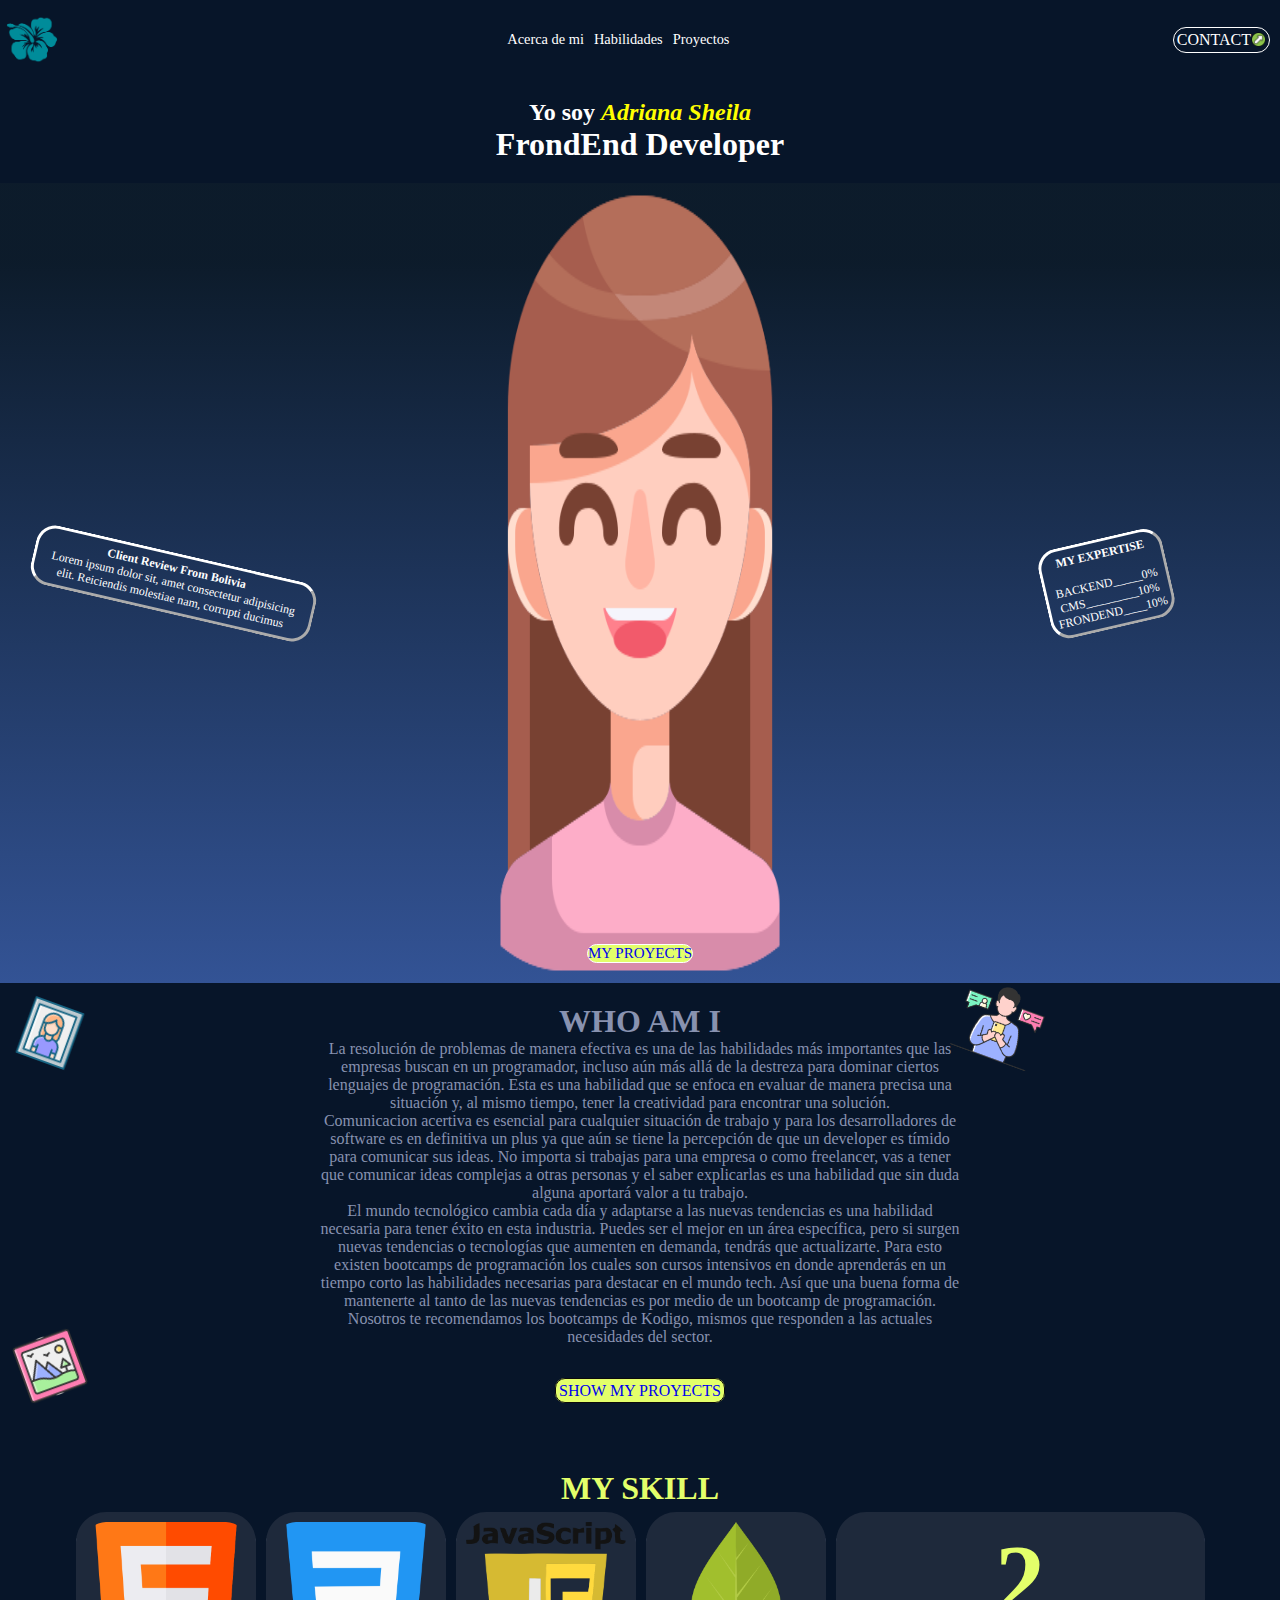
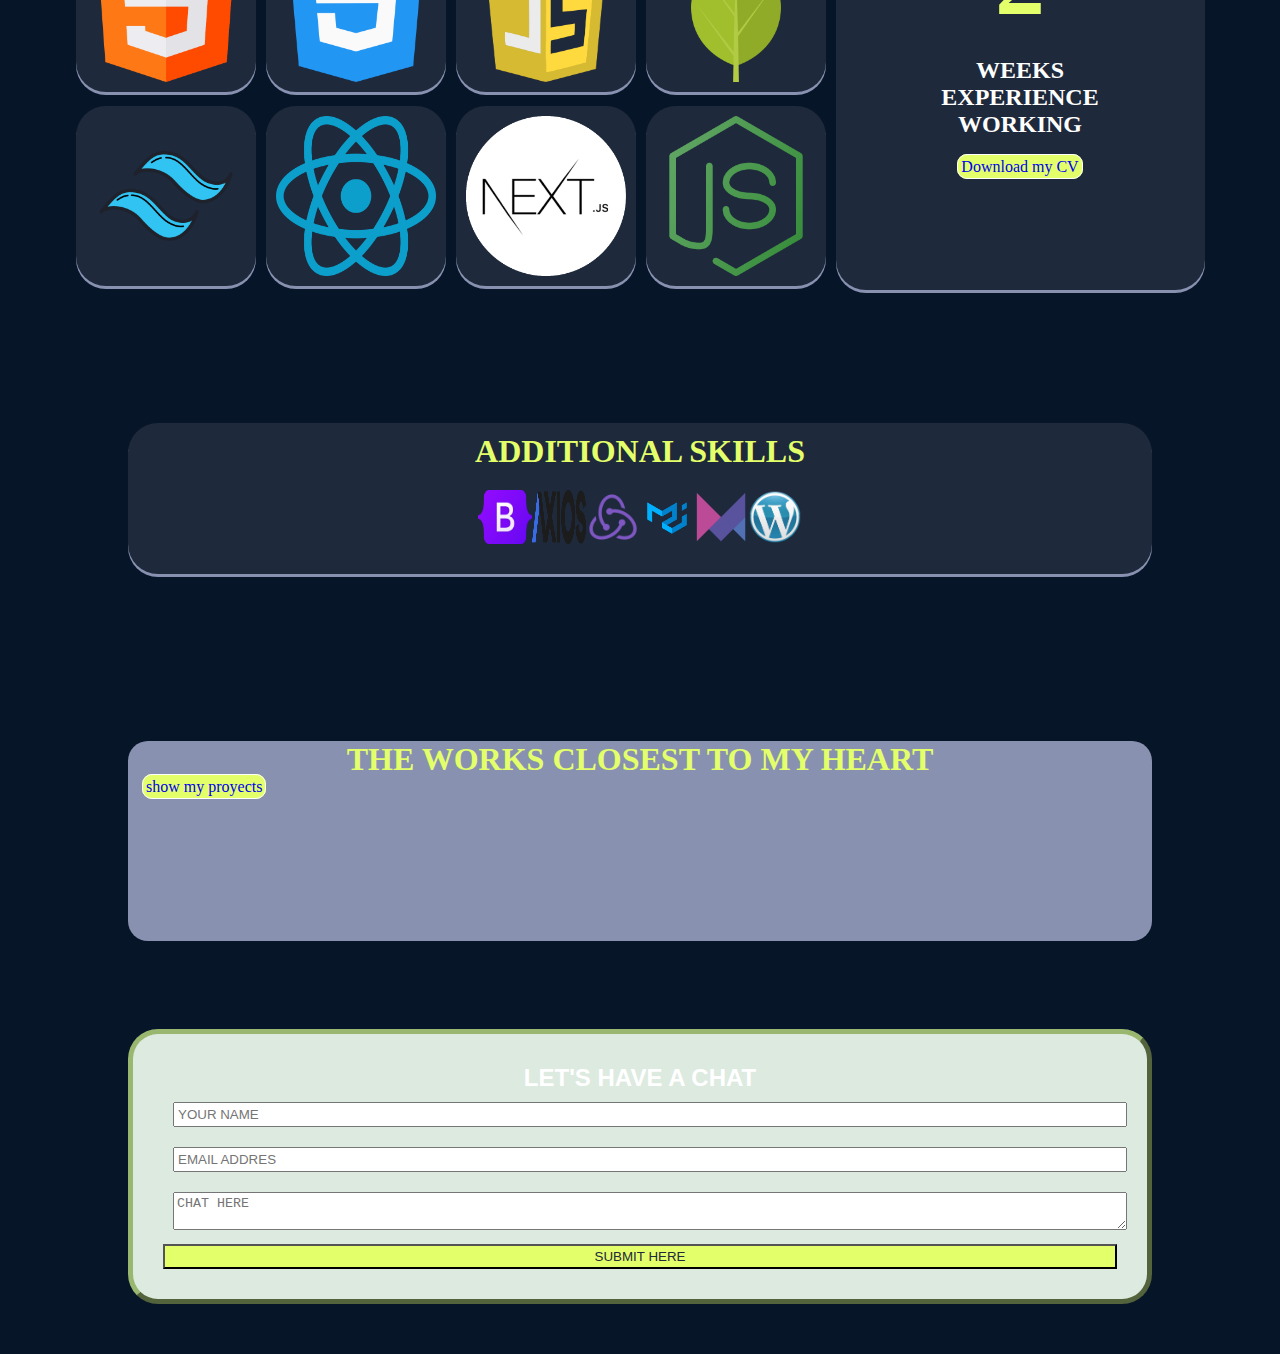
==== index.html @ d4e1a235 "avance mi proyecto" ====
<!DOCTYPE html>
<html lang="en">

<head>
    <meta charset="UTF-8">
    <meta name="viewport" content="width=device-width, initial-scale=1.0">
    <title>Mi blog</title>
    <link rel="stylesheet" href="./src/styles/main.css">
</head>

<body>
    <header>
        <!-- <div class="logoflor"> -->
        <img src="./src/imagen/logoflorverde.png" alt="flor logo rojo" class="logoflorverde">
        <!-- </div> -->
        <nav>
            <!-- <div class="lista1"> -->
            <ul>
                <li><a href="#">Acerca de mi</a></li>
                <li><a href="#">Habilidades</a></li>
                <li><a href="#">Proyectos</a></li>
            </ul>
        </nav>
        <!-- <div class="button1"> -->
        <a href="#" class="button1content">CONTACT<img src="./src/imagen/flecha.png" alt="flecha" class="flecha"></a>

        <!-- </div> -->
    </header>
    <!-- principal -->
    <main>
        <section>
            <div class="section1">
                <h2>Yo soy <em style="color: yellow;">Adriana Sheila</em></h2>
                <h1>FrondEnd Developer</h1>
            </div>
            <!-- CAJAS -->
            <div class="section2">
                <div class="caja1">
                    <p class="caja1content"><strong>Client Review From Bolivia</strong><br>Lorem ipsum dolor sit, amet
                        consectetur adipisicing elit. Reiciendis molestiae nam, corrupti ducimus</p>
                </div>
                <div class="fotospace">
                    <img src="./src/imagen/mujer.png" alt="foto de perfil" class="foto">
                    <a href="#mi_proyecto" class="myproyects">MY PROYECTS</a>
                </div>

                <div class="caja2">
                    <p class="caja2content"><strong>MY EXPERTISE</strong>
                        <br><br>
                        BACKEND_____0% <br>
                        CMS_________10% <br>
                        FRONDEND____10%
                    </p>
                </div>
            </div>
        </section>
        <!-- ARTICULO -->
        <ARTicle class="art1">
            <div class="art1cont1">
                <img src="./src/imagen/marco.png" alt="" class="art1img1cont">
                <img src="./src/imagen/recuerdos.png" alt="" class="art1img2cont">
            </div>
            <div class="art1cont2">
                <h1>WHO AM I</h1>
                <p>La resolución de problemas de manera efectiva es una de las habilidades más importantes que las
                    empresas buscan en un programador, incluso aún más allá de la destreza para dominar ciertos
                    lenguajes de programación. Esta es una habilidad que se enfoca en evaluar de manera precisa una
                    situación y, al mismo tiempo, tener la creatividad para encontrar una solución. </p>
                <p>Comunicacion acertiva es esencial para cualquier situación de trabajo y para los desarrolladores de
                    software es en definitiva un plus ya que aún se tiene la percepción de que un developer es tímido
                    para comunicar sus ideas. No importa si trabajas para una empresa o como freelancer, vas a tener que
                    comunicar ideas complejas a otras personas y el saber explicarlas es una habilidad que sin duda
                    alguna aportará valor a tu trabajo. </p>
                <p>El mundo tecnológico cambia cada día y adaptarse a las nuevas tendencias es una habilidad necesaria
                    para tener éxito en esta industria. Puedes ser el mejor en un área específica, pero si surgen nuevas
                    tendencias o tecnologías que aumenten en demanda, tendrás que actualizarte.

                    Para esto existen bootcamps de programación los cuales son cursos intensivos en donde aprenderás en
                    un tiempo corto las habilidades necesarias para destacar en el mundo tech. Así que una buena forma
                    de mantenerte al tanto de las nuevas tendencias es por medio de un bootcamp de programación.
                    Nosotros te recomendamos los bootcamps de Kodigo, mismos que responden a las actuales necesidades
                    del sector. </p><br><br>
                <a href="#muestra_mis_proyectos" class="show">SHOW MY PROYECTS</a>
            </div>
            <div class="art1cont3">
                <img src="./src/imagen/redes-sociales.png" alt="" class="art1img3cont">
            </div>
        </ARTicle>
        <!-- MY SKILLS-->
        <article class="art2" id="mi_proyecto">
            <H1>MY SKILL</H1>

            <div class="logos">
                <div>
                    <div><img src="./src/imagen/html.png" alt="" class="logosmall"></div>
                    <div><img src="./src/imagen/tailwind.png" alt="" class="logosmall"></div>
                </div>
                <div>
                    <div><img src="./src/imagen/css-3.png" alt="" class="logosmall"></div>
                    <div><img src="./src/imagen/ts.png" alt="" class="logosmall"></div>
                </div>
                <div>
                    <div><img src="./src/imagen/javas.png" alt="" class="logosmall"></div>
                    <div><img src="./src/imagen/next.png" alt="" class="logosmall"></div>
                </div>
                <div>
                    <div><img src="./src/imagen/hoja.png" alt="" class="logosmall"></div>
                    <div><img src="./src/imagen/programacion.png" alt="" class="logosmall"></div>
                </div>
                <div class="experience">
                    <h1>2</h1>
                    <h2>WEEKS <br>
                        EXPERIENCE <br> WORKING</h2>
                    <a href="#" class="cv">Download my CV</a>
                </div>
            </div>


            <div class="adicional">
                <h1>ADDITIONAL SKILLS</h1>
                <div class="adicional1">
                    <img src="./src/imagen/Bootstrap.png" alt="" class="adicionalskills">
                    <img src="./src/imagen/Axios.png" alt="" class="adicionalskills">
                    <img src="./src/imagen/redux.png" alt="" class="adicionalskills">
                    <img src="./src/imagen/iu.png" alt="" class="adicionalskills">
                    <img src="./src/imagen/framer.png" alt="" class="adicionalskills">
                    <img src="./src/imagen/WOR.png" alt="" class="adicionalskills">
                </div>
            </div>
            <div class="art3" id="#muestra_mis_proyectos">
                <h1>THE WORKS CLOSEST TO MY HEART</h1>
                <img src="" alt="">
                <a href="#" class="cv">show my proyects</a>
            </div>

        </article>
        <form id="productForm">

            <h2>LET'S HAVE A CHAT</h2>
            <label for="nombre">
                <input type="text" name="name" id="nombre" placeholder="YOUR NAME">
            </label>

            <label for="age">
                <input type="email" name="age" id="age" placeholder="EMAIL ADDRES">
            </label>
            <label for="description">
                <textarea name="descripcion" id="description" placeholder="CHAT HERE"></textarea>
            </label>

            <button>
                SUBMIT HERE
            </button>
        </form>

        </form>
    </main>

</body>

</html>
---- src/styles/main.css ----
:root {
  --color-dark: #071529;
  --color-light: #ffffff;
  --color-highlight: #e3ff6a;
  --color-neon-green: #a4ff7a;
  --color-deep-blue: #1e293b;
  --color-soft-gray: #8892b0;

  --gradient-main: linear-gradient(135deg, #1e293b 0%, #0d1117 100%);
}
* {
  box-sizing: border-box;
  margin: 0;
  padding: 0;
}

body {
  background: var(--color-dark);
  color: var(--color-light);
}

/* .button {
  background: var(--color-highlight);
  color: var(--color-dark);
} */

/* micodig AQUI*/
header {
  display: flex;
  align-items: center;
  background-color: transparent;
  justify-content: space-between;
}

.logoflorverde {
  width: 5%;
}

nav ul {
  display: flex;
  font-size: 90%;
}
nav ul li {
  margin: 5px;
  list-style: none;
}
nav ul li a {
  text-decoration: none;
  color: white;
}
.button1content {
  display: flex;
  background-color: transparent;
  color: var(--color-light);
  justify-content: center;
  align-items: center;
  padding: 3px;
  border: solid 1px white;
  border-radius: 20px;
  cursor: grab;
  text-decoration: none;
  margin-right: 10px;
}
.flecha {
  width: 15px;
}

/* main */

.section1 {
  text-align: center;
  padding: 20px;
}
.section2 {
  aspect-ratio: 16/10;
  background-image: linear-gradient(
    180deg,
    rgba(13, 28, 43, 0.9) 10%,
    rgba(51, 83, 149)
  );
  display: flex;
}
.fotospace {
  position: relative;
  display: flex;
  justify-content: center;
  align-items: center;
}
.myproyects {
  font-size: 15px;
  position: absolute;
  bottom: 20px;
  border: solid 1px white;
  border-radius: 10px;
  font-style: none;
  background-color: var(--color-highlight);
  text-decoration: none;
}
.foto {
  width: 80%;
  height: 100%;
}
.caja1 {
  position: relative;
  padding: 10px;
  width: 30%;
  display: flex;
  align-items: center;
  justify-content: center;
  margin: 30px;
}
.caja1content {
  position: absolute;
  font-size: 12px;
  border: outset 3px white;
  border-radius: 20px;
  text-align: center;
  padding: 5px;
  transform: rotate(13deg);
}
.caja2 {
  position: relative;
  padding: 10px;
  width: 30%;
  display: flex;
  align-items: center;
  justify-content: center;
  margin: 30px;
}
.caja2content {
  position: absolute;
  font-size: 12px;
  border: outset 3px white;
  border-radius: 20px;
  text-align: center;
  padding: 5px;
  transform: rotate(-13deg);
}

/* art1 */
.art1 {
  display: flex;
}
.art1cont1 {
  position: relative;
  width: 25%;
}
.art1img1cont {
  width: 80px;
  transform: rotate(20deg);
  position: absolute;
  padding: 10px;
  margin: 10px;
  /* aspect-ratio: 16/10;
  background-image: linear-gradient(
    180deg,
    rgba(13, 28, 43, 0.9) 10%,
    rgba(51, 83, 149)
  );
  border: transparent;
  border-radius: 50%; */
}

.art1cont3 {
  position: relative;
  width: 25%;
}
.art1img3cont {
  width: 80px;
  transform: rotate(20deg);
  position: absolute;

  /* aspect-ratio: 16/10;
  background-image: linear-gradient(
    180deg,
    rgba(13, 28, 43, 0.9) 10%,
    rgba(51, 83, 149)
  );
  padding: 10px;
  margin: 10px;
  border: de;
  border-radius: 50%; */
}
.art1cont2 {
  width: 50%;
  text-align: center;color: var(--color-soft-gray);
  margin-block: 20px;
}
.art1img2cont {
  width: 80px;
  transform: rotate(-20deg);
  position: absolute;
  bottom: 1%;
  padding: 10px;
  margin: 10px;
  
  /* aspect-ratio: 16/10;
  background-image: linear-gradient(
    180deg,
    rgba(13, 28, 43, 0.9) 10%,
    rgba(51, 83, 149)
  );
  border: transparent;
  border-radius: 50%; */
}

.show {
  border: solid 1px rgb(14, 10, 10);
  border-radius: 10px;
  font-style: none;
  background-color: var(--color-highlight);
  text-decoration: none;
  
  padding: 3px;
}
.art2 {
  margin-block: 50px;
  display: flex;
  flex-direction: column;
  align-items: center;
  justify-content: center;
  
}
.art2 h1 {
  text-align: center;
}
/* art2 */
.art2 h1 {
  color: var(--color-highlight);
}
.logos {
  display: flex;
  flex-wrap: wrap;
  justify-content: center;
  align-items: center;
}

.logosmall {
  height: 20vh;
  width: 20vh;
  background-color: var(--color-deep-blue);
  padding: 10px;
  margin: 5px;
  border-radius: 30px;
  box-shadow: 0px 3px var(--color-soft-gray);
}

.experience {
  width: 50%;
  text-align: center;
  width: 41vh;
  height: 42vh;
  background-color: var(--color-deep-blue);
  padding: 10px;
  margin: 5px;
  border-radius: 30px;
  box-shadow: 0px 3px var(--color-soft-gray);
}
.experience h1 {
  font-size: 100px;
}
.experience h2 {
  text-align: center;
  margin: 20px;
}

.cv {
  border: solid 1px white;
  border-radius: 10px;
  font-style: none;
  background-color: var(--color-highlight);
  text-decoration: none;
  padding: 3px;
  margin: 10px;
}
.adicionalskills {
  width: 6vh;
}
.adicional {
  background-color: var(--color-deep-blue);
  width: 80%;
  background-color: var(--color-deep-blue);
  padding: 10px;
  margin-block: 10%;
  display: flex;
  flex-direction: column;
  align-items: center;
  border-radius: 30px;
  box-shadow: 0px 3px var(--color-soft-gray);
}
.adicional1 {
  display: flex;
  padding-block: 20px;
 
}
/* art3 */
.art3{background-color: var(--color-soft-gray);
width: 80%;
height: 200px;
margin-block: 3%;
justify-content: center;
border-radius: 20px;}

/* FORMULARIO */
#productForm{font-family: sans-serif;
  border: outset 5px rgb(154, 183, 112);
  border-radius: 30px;
  width: 80%;
  background-color: rgb(221, 234, 223);
  padding: 30px;
  margin: auto;
  margin-block: 50px;
  text-align: center;
  ;
}
#description{width: 100%;
margin: 10px; padding: 3px}
#age{width: 100%;margin: 10px;padding: 3px;}
#nombre{width: 100%;
  margin: 10px;padding: 3px;}
button{background-color: var(--color-highlight);
width: 100%;padding: 3px; color: var(--color-deep-blue);}
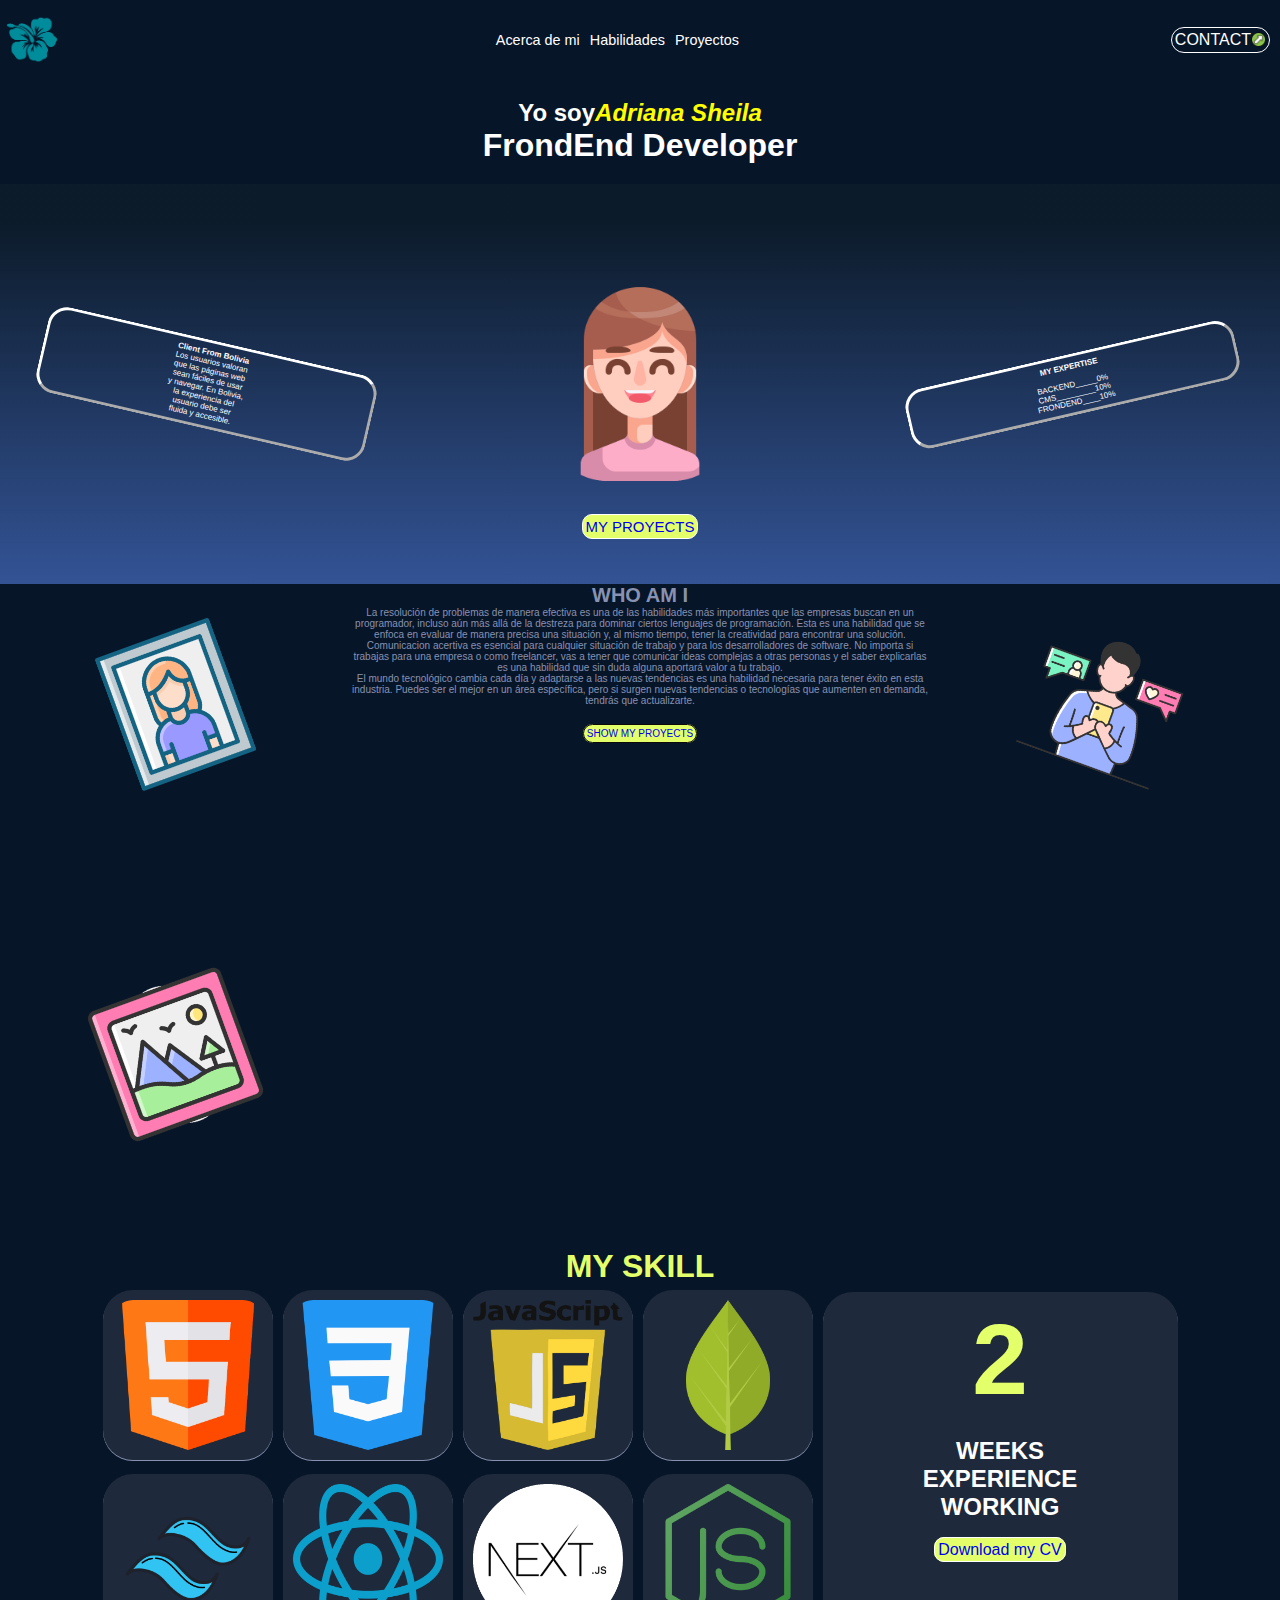
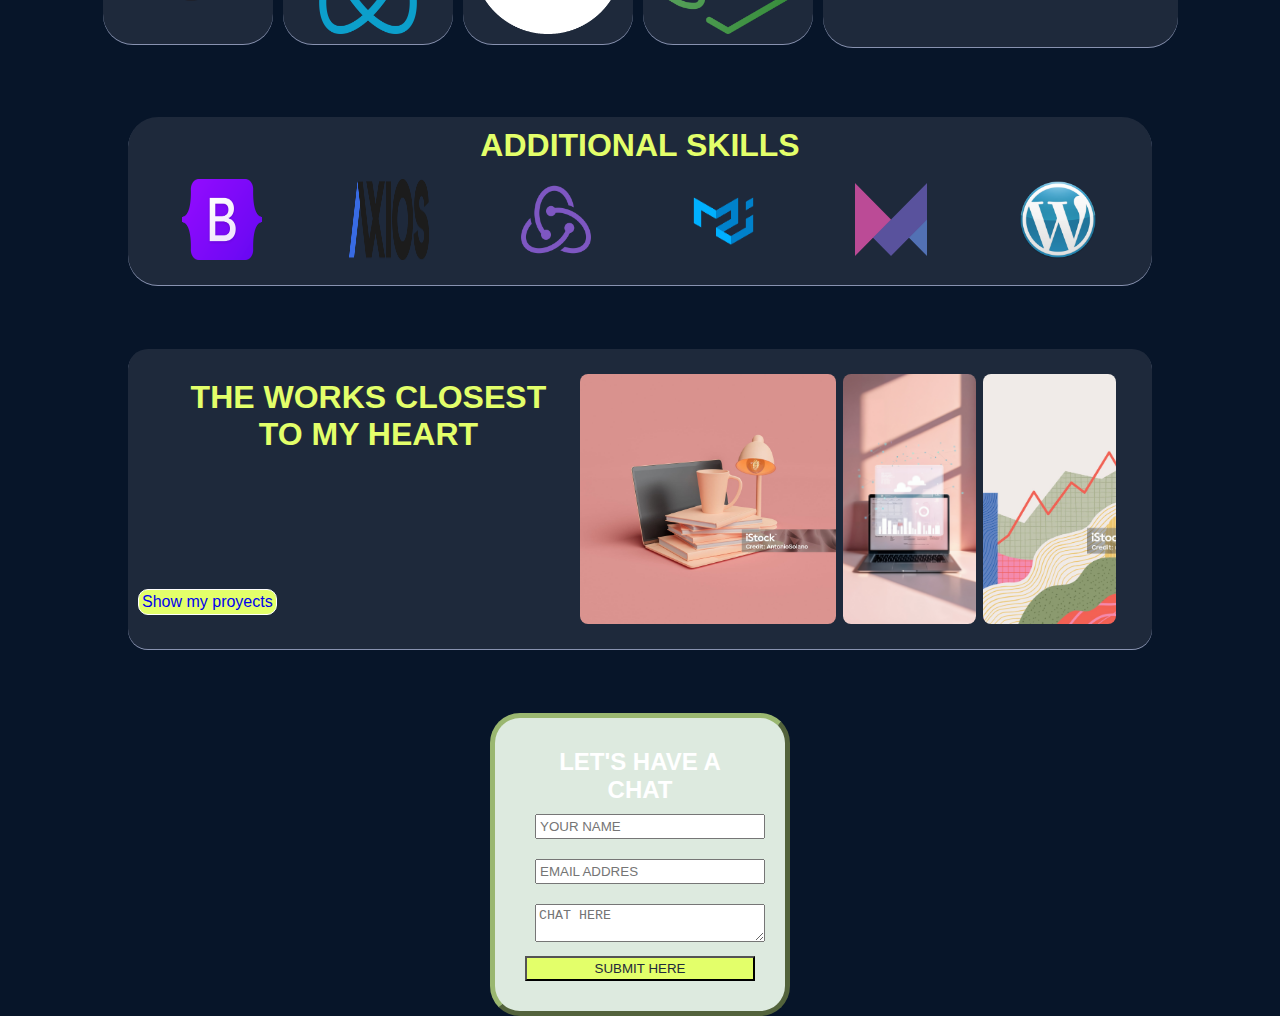
==== commit a07d5f4c: "mejora1miniproyecto" ====
--- a/index.html
+++ b/index.html
@@ -6,6 +6,7 @@
     <meta name="viewport" content="width=device-width, initial-scale=1.0">
     <title>Mi blog</title>
     <link rel="stylesheet" href="./src/styles/main.css">
+    <script src="./src/scripts/main.js"></script>
 </head>
 
 <body>
@@ -28,32 +29,38 @@
     </header>
     <!-- principal -->
     <main>
-        <section>
-            <div class="section1">
-                <h2>Yo soy <em style="color: yellow;">Adriana Sheila</em></h2>
+        <article class="art0">
+            <section class="section1">
+                <h2>Yo soy<em style="color: yellow;">Adriana Sheila</em></h2>
                 <h1>FrondEnd Developer</h1>
-            </div>
+            </section>
             <!-- CAJAS -->
-            <div class="section2">
-                <div class="caja1">
-                    <p class="caja1content"><strong>Client Review From Bolivia</strong><br>Lorem ipsum dolor sit, amet
-                        consectetur adipisicing elit. Reiciendis molestiae nam, corrupti ducimus</p>
+            <section class="section2">
+
+                <div class="caja1content"><strong>
+                        Client From Bolivia</strong><br>
+                    Los usuarios valoran<br>
+                    que las páginas web<br>
+                    sean fáciles de usar<br>
+                    y navegar. En Bolivia,<br>
+                    la experiencia del<br>
+                    usuario debe ser<br>
+                    fluida y accesible.
                 </div>
+
                 <div class="fotospace">
                     <img src="./src/imagen/mujer.png" alt="foto de perfil" class="foto">
                     <a href="#mi_proyecto" class="myproyects">MY PROYECTS</a>
                 </div>
 
-                <div class="caja2">
-                    <p class="caja2content"><strong>MY EXPERTISE</strong>
-                        <br><br>
-                        BACKEND_____0% <br>
-                        CMS_________10% <br>
-                        FRONDEND____10%
-                    </p>
+                <div class="caja2content"><strong>MY EXPERTISE</strong>
+                    <br><br>
+                    BACKEND_____0% <br>
+                    CMS_________10% <br>
+                    FRONDEND____10%
                 </div>
-            </div>
-        </section>
+            </section>
+        </article>
         <!-- ARTICULO -->
         <ARTicle class="art1">
             <div class="art1cont1">
@@ -65,21 +72,17 @@
                 <p>La resolución de problemas de manera efectiva es una de las habilidades más importantes que las
                     empresas buscan en un programador, incluso aún más allá de la destreza para dominar ciertos
                     lenguajes de programación. Esta es una habilidad que se enfoca en evaluar de manera precisa una
-                    situación y, al mismo tiempo, tener la creatividad para encontrar una solución. </p>
+                    situación y, al mismo tiempo, tener la creatividad para encontrar una solución.
+                </p>
                 <p>Comunicacion acertiva es esencial para cualquier situación de trabajo y para los desarrolladores de
-                    software es en definitiva un plus ya que aún se tiene la percepción de que un developer es tímido
-                    para comunicar sus ideas. No importa si trabajas para una empresa o como freelancer, vas a tener que
+                    software. No importa si trabajas para una empresa o como freelancer, vas a tener que
                     comunicar ideas complejas a otras personas y el saber explicarlas es una habilidad que sin duda
-                    alguna aportará valor a tu trabajo. </p>
+                    alguna aportará valor a tu trabajo.
+                </p>
                 <p>El mundo tecnológico cambia cada día y adaptarse a las nuevas tendencias es una habilidad necesaria
                     para tener éxito en esta industria. Puedes ser el mejor en un área específica, pero si surgen nuevas
                     tendencias o tecnologías que aumenten en demanda, tendrás que actualizarte.
-
-                    Para esto existen bootcamps de programación los cuales son cursos intensivos en donde aprenderás en
-                    un tiempo corto las habilidades necesarias para destacar en el mundo tech. Así que una buena forma
-                    de mantenerte al tanto de las nuevas tendencias es por medio de un bootcamp de programación.
-                    Nosotros te recomendamos los bootcamps de Kodigo, mismos que responden a las actuales necesidades
-                    del sector. </p><br><br>
+                </p><br><br>
                 <a href="#muestra_mis_proyectos" class="show">SHOW MY PROYECTS</a>
             </div>
             <div class="art1cont3">
@@ -91,12 +94,13 @@
             <H1>MY SKILL</H1>
 
             <div class="logos">
+                <div class="logos" id="imagenlogo">
                 <div>
                     <div><img src="./src/imagen/html.png" alt="" class="logosmall"></div>
                     <div><img src="./src/imagen/tailwind.png" alt="" class="logosmall"></div>
                 </div>
                 <div>
-                    <div><img src="./src/imagen/css-3.png" alt="" class="logosmall"></div>
+                    <div><img src="./src/imagen/css.png" alt="" class="logosmall"></div>
                     <div><img src="./src/imagen/ts.png" alt="" class="logosmall"></div>
                 </div>
                 <div>
@@ -107,6 +111,7 @@
                     <div><img src="./src/imagen/hoja.png" alt="" class="logosmall"></div>
                     <div><img src="./src/imagen/programacion.png" alt="" class="logosmall"></div>
                 </div>
+            </div>
                 <div class="experience">
                     <h1>2</h1>
                     <h2>WEEKS <br>
@@ -114,26 +119,31 @@
                     <a href="#" class="cv">Download my CV</a>
                 </div>
             </div>
-
-
+            <!-- ADITIONAL SKILLS -->
             <div class="adicional">
                 <h1>ADDITIONAL SKILLS</h1>
                 <div class="adicional1">
-                    <img src="./src/imagen/Bootstrap.png" alt="" class="adicionalskills">
-                    <img src="./src/imagen/Axios.png" alt="" class="adicionalskills">
-                    <img src="./src/imagen/redux.png" alt="" class="adicionalskills">
-                    <img src="./src/imagen/iu.png" alt="" class="adicionalskills">
-                    <img src="./src/imagen/framer.png" alt="" class="adicionalskills">
-                    <img src="./src/imagen/WOR.png" alt="" class="adicionalskills">
+                    <img src="./src/imagen/Bootstrap.png" alt="" class="adicionallogos">
+                    <img src="./src/imagen/Axios.png" alt="" class="adicionallogos">
+                    <img src="./src/imagen/redux.png" alt="" class="adicionallogos">
+                    <img src="./src/imagen/iu.png" alt="" class="adicionallogos">
+                    <img src="./src/imagen/framer.png" alt="" class="adicionallogos">
+                    <img src="./src/imagen/WOR.png" alt="" class="adicionallogos">
                 </div>
             </div>
-            <div class="art3" id="#muestra_mis_proyectos">
-                <h1>THE WORKS CLOSEST TO MY HEART</h1>
-                <img src="" alt="">
-                <a href="#" class="cv">show my proyects</a>
+            <!-- THE WORKS CLOSEST -->
+            <div class="boxPM" id="#muestra_mis_proyectos">
+                <a href="#" class="myproyect">Show my proyects</a>
+                <div class="boxP1">
+                    <h1>THE WORKS CLOSEST TO MY HEART</h1>
+                </div>
+
+                <div class="boxP2"><img src="./src/imagen/libro.jpg" alt="" class="imgH2"></div>
+                <div class="boxP3"><img src="./src/imagen/tecno.jpg" alt="" class="imgH3"></div>
+                <div class="boxP4"><img src="./src/imagen/data.jpg" alt="" class="imgH4"></div>
             </div>
-
         </article>
+        <!-- FORMULARIO -->
         <form id="productForm">
 
             <h2>LET'S HAVE A CHAT</h2>
--- a/src/styles/main.css
+++ b/src/styles/main.css
@@ -17,12 +17,9 @@
 body {
   background: var(--color-dark);
   color: var(--color-light);
-}
-
-/* .button {
-  background: var(--color-highlight);
-  color: var(--color-dark);
-} */
+  font-family: "Lucida Sans", "Lucida Sans Regular", "Lucida Grande",
+    "Lucida Sans Unicode", Geneva, Verdana, sans-serif;
+}
 
 /* micodig AQUI*/
 header {
@@ -66,7 +63,10 @@
 }
 
 /* main */
-
+.art0 {
+  display: flex;
+  flex-direction: column;
+}
 .section1 {
   text-align: center;
   padding: 20px;
@@ -79,153 +79,115 @@
     rgba(51, 83, 149)
   );
   display: flex;
+  justify-content: center;
+  align-items: center;
+  height: 400px;
+}
+.caja1content {
+  width: 28vw;
+  margin-left: 3%;
+  font-size: 8px;
+  border: outset 3px white;
+  border-radius: 20px;
+  text-align: center;
+  padding: 5px;
+  transform: rotate(13deg);
 }
 .fotospace {
+  width: 44vw;
   position: relative;
   display: flex;
-  justify-content: center;
-  align-items: center;
+  flex-direction: column;
+  align-items: center;
+}
+.foto {
+  height: 200px;
 }
 .myproyects {
   font-size: 15px;
   position: absolute;
-  bottom: 20px;
+  top: 230px;
   border: solid 1px white;
   border-radius: 10px;
   font-style: none;
   background-color: var(--color-highlight);
   text-decoration: none;
-}
-.foto {
-  width: 80%;
-  height: 100%;
-}
-.caja1 {
-  position: relative;
-  padding: 10px;
-  width: 30%;
-  display: flex;
-  align-items: center;
-  justify-content: center;
-  margin: 30px;
-}
-.caja1content {
-  position: absolute;
-  font-size: 12px;
+  padding: 3px;
+}
+
+.caja2content {
+  width: 28vw;
+  margin-right: 3%;
+  font-size: 8px;
   border: outset 3px white;
   border-radius: 20px;
   text-align: center;
   padding: 5px;
-  transform: rotate(13deg);
-}
-.caja2 {
-  position: relative;
-  padding: 10px;
-  width: 30%;
-  display: flex;
-  align-items: center;
-  justify-content: center;
-  margin: 30px;
-}
-.caja2content {
-  position: absolute;
-  font-size: 12px;
-  border: outset 3px white;
-  border-radius: 20px;
-  text-align: center;
-  padding: 5px;
   transform: rotate(-13deg);
 }
 
 /* art1 */
 .art1 {
   display: flex;
+  height: 600px;
+  margin-bottom: 5%;
 }
 .art1cont1 {
   position: relative;
-  width: 25%;
+  width: 28vw;
+  display: flex;
+  justify-content: center;
 }
 .art1img1cont {
-  width: 80px;
-  transform: rotate(20deg);
-  position: absolute;
-  padding: 10px;
-  margin: 10px;
-  /* aspect-ratio: 16/10;
-  background-image: linear-gradient(
-    180deg,
-    rgba(13, 28, 43, 0.9) 10%,
-    rgba(51, 83, 149)
-  );
-  border: transparent;
-  border-radius: 50%; */
+  width: 40%;
+  transform: rotate(-20deg);
+  position: absolute;
+  top: 50px;
+}
+.art1img2cont {
+  width: 40%;
+  transform: rotate(-20deg);
+  position: absolute;
+  bottom: 10%;
 }
 
 .art1cont3 {
   position: relative;
-  width: 25%;
+  width: 28vw;
+  display: flex;
+  justify-content: center;
 }
 .art1img3cont {
-  width: 80px;
+  width: 40%;
   transform: rotate(20deg);
   position: absolute;
-
-  /* aspect-ratio: 16/10;
-  background-image: linear-gradient(
-    180deg,
-    rgba(13, 28, 43, 0.9) 10%,
-    rgba(51, 83, 149)
-  );
-  padding: 10px;
-  margin: 10px;
-  border: de;
-  border-radius: 50%; */
+  top: 50px;
 }
 .art1cont2 {
-  width: 50%;
-  text-align: center;color: var(--color-soft-gray);
-  margin-block: 20px;
-}
-.art1img2cont {
-  width: 80px;
-  transform: rotate(-20deg);
-  position: absolute;
-  bottom: 1%;
-  padding: 10px;
-  margin: 10px;
-  
-  /* aspect-ratio: 16/10;
-  background-image: linear-gradient(
-    180deg,
-    rgba(13, 28, 43, 0.9) 10%,
-    rgba(51, 83, 149)
-  );
-  border: transparent;
-  border-radius: 50%; */
-}
-
+  width: 46vw;
+  text-align: center;
+  color: var(--color-soft-gray);
+  font-size:10px;
+}
 .show {
   border: solid 1px rgb(14, 10, 10);
   border-radius: 10px;
   font-style: none;
   background-color: var(--color-highlight);
   text-decoration: none;
-  
-  padding: 3px;
-}
+
+  padding: 3px;
+}
+/* ART2 */
 .art2 {
-  margin-block: 50px;
+  margin-top: 5%;
   display: flex;
   flex-direction: column;
   align-items: center;
   justify-content: center;
-  
 }
 .art2 h1 {
   text-align: center;
-}
-/* art2 */
-.art2 h1 {
   color: var(--color-highlight);
 }
 .logos {
@@ -236,25 +198,24 @@
 }
 
 .logosmall {
-  height: 20vh;
-  width: 20vh;
+  width: 170px;
+  height: 170px;
   background-color: var(--color-deep-blue);
   padding: 10px;
   margin: 5px;
   border-radius: 30px;
-  box-shadow: 0px 3px var(--color-soft-gray);
+  box-shadow: 0px 1px var(--color-soft-gray);
 }
 
 .experience {
-  width: 50%;
-  text-align: center;
-  width: 41vh;
-  height: 42vh;
+  text-align: center;
+  width: 355px;
+  height: 355px;
   background-color: var(--color-deep-blue);
   padding: 10px;
   margin: 5px;
   border-radius: 30px;
-  box-shadow: 0px 3px var(--color-soft-gray);
+  box-shadow: 0px 1px var(--color-soft-gray);
 }
 .experience h1 {
   font-size: 100px;
@@ -273,50 +234,125 @@
   padding: 3px;
   margin: 10px;
 }
-.adicionalskills {
-  width: 6vh;
-}
+/* ADDITIONAL SKILLS */
 .adicional {
   background-color: var(--color-deep-blue);
-  width: 80%;
+  width: 80vw;
   background-color: var(--color-deep-blue);
   padding: 10px;
-  margin-block: 10%;
-  display: flex;
-  flex-direction: column;
-  align-items: center;
+  margin-block: 5%;
   border-radius: 30px;
-  box-shadow: 0px 3px var(--color-soft-gray);
+  box-shadow: 0px 1px var(--color-soft-gray);
 }
 .adicional1 {
   display: flex;
-  padding-block: 20px;
- 
-}
-/* art3 */
-.art3{background-color: var(--color-soft-gray);
-width: 80%;
-height: 200px;
-margin-block: 3%;
-justify-content: center;
-border-radius: 20px;}
+  justify-content: space-around;
+  padding-block: 15px;
+}
+.adicionallogos {
+  width: 8%;
+}
+/* art3  THE WORKS CLOSEST */
+.boxPM {
+  background-color: var(--color-deep-blue);
+  width: 80vw;
+  height: 300px;
+  display: flex;
+  position: relative;
+  align-items: center;
+  border-radius: 20px;
+  justify-content: center;
+  gap: 7px;
+  margin-bottom: 5%;
+  box-shadow: 0px 1px var(--color-soft-gray);
+}
+.boxP1 {
+  width: 40%;
+  height: 250px;
+  padding: 5px;
+}
+.boxP2 {
+  width: 25%;
+  height: 250px;
+  overflow: hidden;
+
+  border-radius: 8px;
+}
+.boxP3 {
+  width: 13%;
+  height: 250px;
+  overflow: hidden;
+
+  border-radius: 8px;
+}
+.boxP4 {
+  width: 13%;
+  height: 250px;
+  overflow: hidden;
+  border-radius: 8px;
+}
+.myproyect {
+  border: solid 1px white;
+  border-radius: 10px;
+  font-style: none;
+  background-color: var(--color-highlight);
+  text-decoration: none;
+  padding: 3px;
+  position: absolute;
+  top: 80%;
+  left: 10px;
+}
+.imgH1 {
+  width: 100%;
+  height: 100%;
+  object-fit: cover;
+  margin-right: 10px;
+}
+.imgH2 {
+  width: 100%;
+  height: 100%;
+  object-fit: cover;
+}
+.imgH3 {
+  width: 100%;
+  height: 100%;
+  object-fit: cover;
+}
+.imgH4 {
+  width: 100%;
+  height: 100%;
+  object-fit: cover;
+}
 
 /* FORMULARIO */
-#productForm{font-family: sans-serif;
+#productForm {
+  font-family: sans-serif;
   border: outset 5px rgb(154, 183, 112);
   border-radius: 30px;
-  width: 80%;
+  width: 300px;
   background-color: rgb(221, 234, 223);
   padding: 30px;
   margin: auto;
-  margin-block: 50px;
-  text-align: center;
-  ;
-}
-#description{width: 100%;
-margin: 10px; padding: 3px}
-#age{width: 100%;margin: 10px;padding: 3px;}
-#nombre{width: 100%;
-  margin: 10px;padding: 3px;}
-button{background-color: var(--color-highlight);
-width: 100%;padding: 3px; color: var(--color-deep-blue);}+  text-align: center;
+}
+#description {
+  width: 100%;
+  margin: 10px;
+  padding: 3px;
+}
+#age {
+  width: 100%;
+  margin: 10px;
+  padding: 3px;
+}
+#nombre {
+  width: 100%;
+  margin: 10px;
+  padding: 3px;
+}
+button {
+  background-color: var(--color-highlight);
+  width: 100%;
+  padding: 3px;
+  color: var(--color-deep-blue);
+}
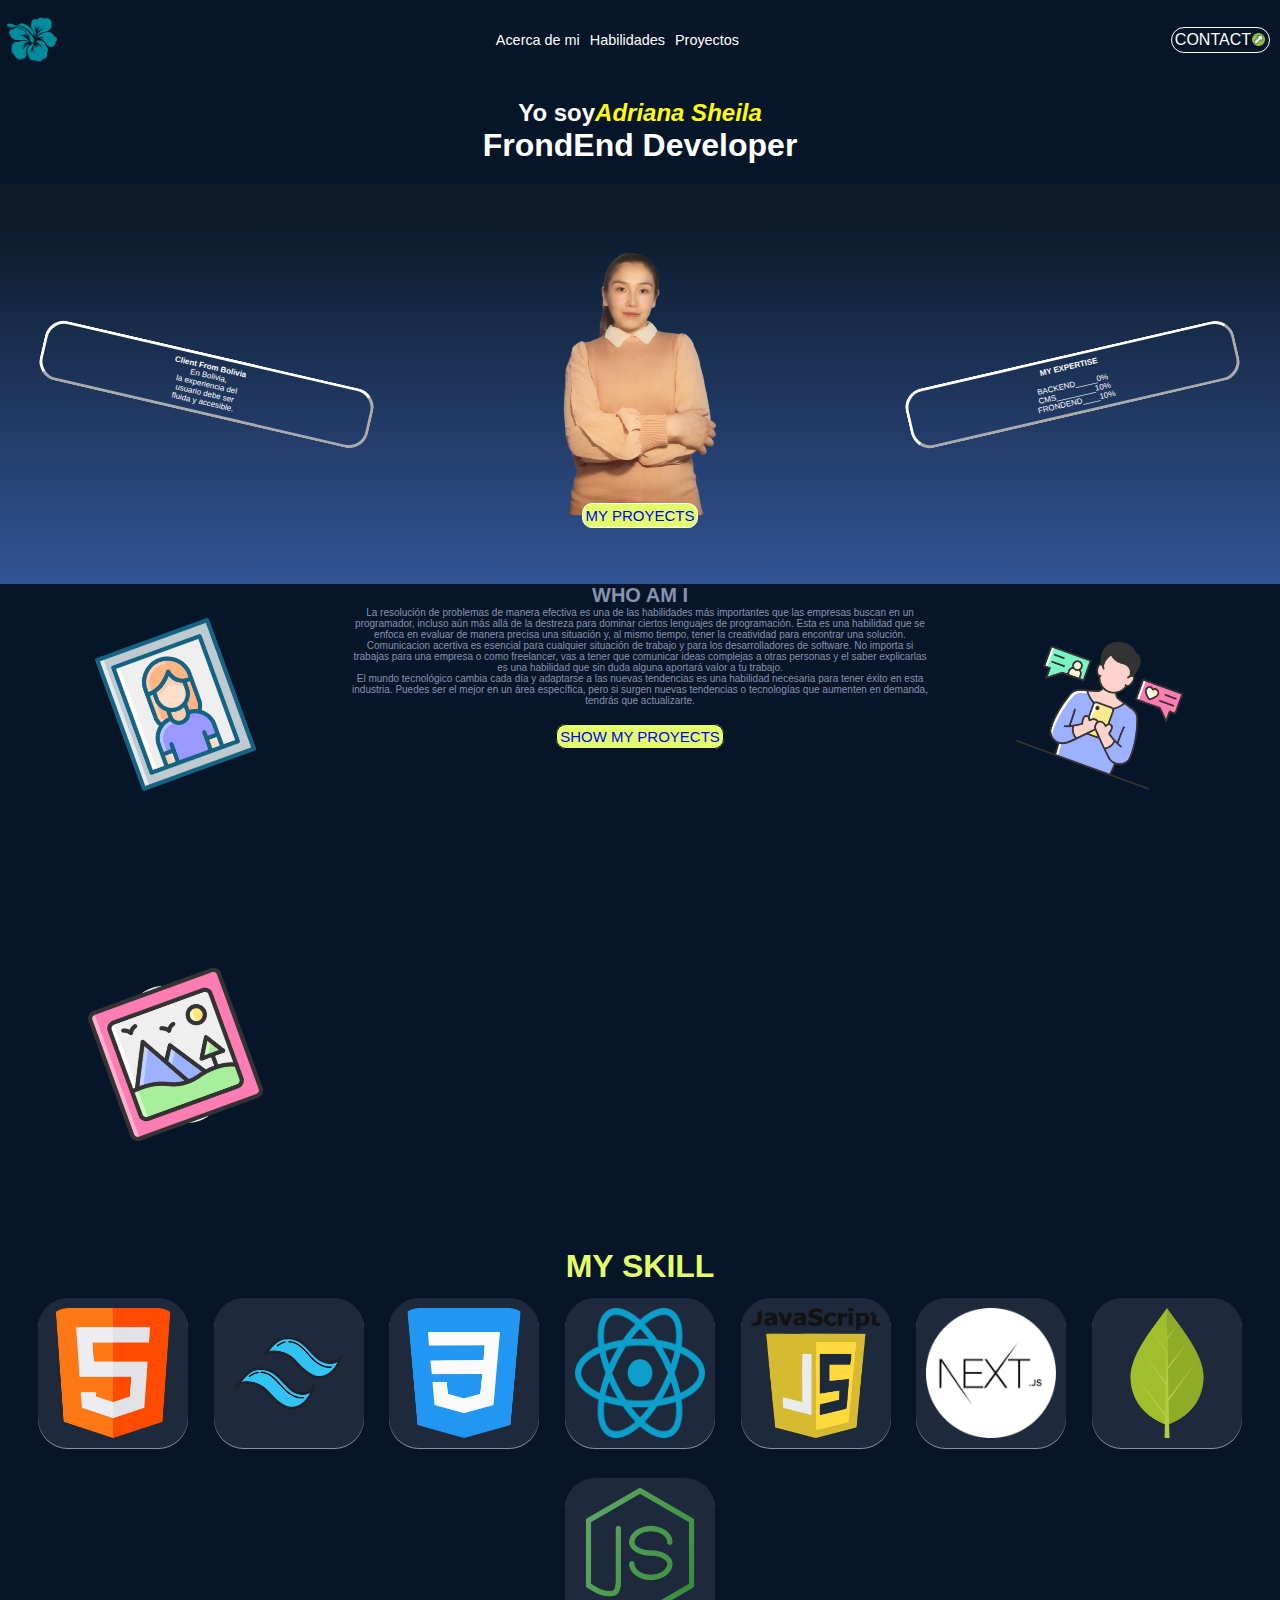
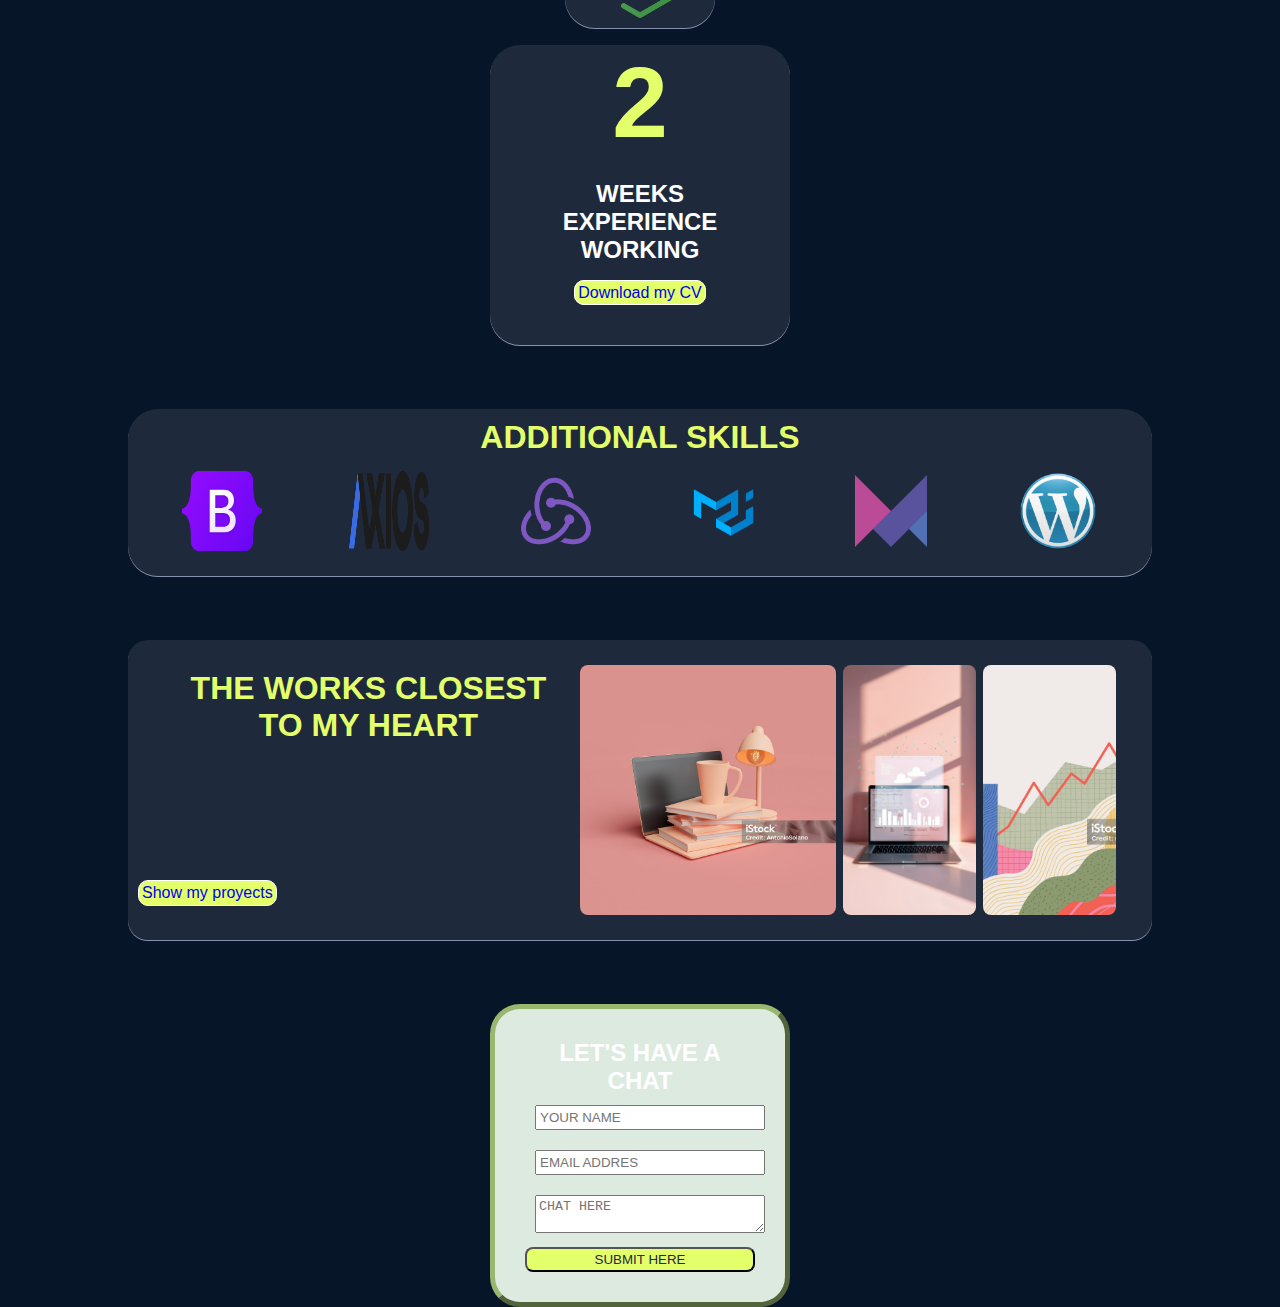
==== commit 9c4f5d7d: "Avanceminiproyecto2" ====
--- a/index.html
+++ b/index.html
@@ -4,9 +4,9 @@
 <head>
     <meta charset="UTF-8">
     <meta name="viewport" content="width=device-width, initial-scale=1.0">
-    <title>Mi blog</title>
+    <title>Mi Portafolio</title>
     <link rel="stylesheet" href="./src/styles/main.css">
-    <script src="./src/scripts/main.js"></script>
+    <script src="./src/scripts/habilidades.js" defer></script>
 </head>
 
 <body>
@@ -39,10 +39,7 @@
 
                 <div class="caja1content"><strong>
                         Client From Bolivia</strong><br>
-                    Los usuarios valoran<br>
-                    que las páginas web<br>
-                    sean fáciles de usar<br>
-                    y navegar. En Bolivia,<br>
+                    En Bolivia,<br>
                     la experiencia del<br>
                     usuario debe ser<br>
                     fluida y accesible.
@@ -50,7 +47,7 @@
 
                 <div class="fotospace">
                     <img src="./src/imagen/mujer.png" alt="foto de perfil" class="foto">
-                    <a href="#mi_proyecto" class="myproyects">MY PROYECTS</a>
+                    <a href="proyectos.html" class="myproyects">MY PROYECTS</a>
                 </div>
 
                 <div class="caja2content"><strong>MY EXPERTISE</strong>
@@ -83,7 +80,7 @@
                     para tener éxito en esta industria. Puedes ser el mejor en un área específica, pero si surgen nuevas
                     tendencias o tecnologías que aumenten en demanda, tendrás que actualizarte.
                 </p><br><br>
-                <a href="#muestra_mis_proyectos" class="show">SHOW MY PROYECTS</a>
+                <a href="proyectos.html" class="show">SHOW MY PROYECTS</a>
             </div>
             <div class="art1cont3">
                 <img src="./src/imagen/redes-sociales.png" alt="" class="art1img3cont">
@@ -94,30 +91,23 @@
             <H1>MY SKILL</H1>
 
             <div class="logos">
-                <div class="logos" id="imagenlogo">
-                <div>
-                    <div><img src="./src/imagen/html.png" alt="" class="logosmall"></div>
-                    <div><img src="./src/imagen/tailwind.png" alt="" class="logosmall"></div>
+                <div class="cajalogosmall" id="imagenlogo">
+                        <!-- <div><img src="./src/imagen/html.png" alt="" class="logosmall"></div>
+                        <div><img src="./src/imagen/tailwind.png" alt="" class="logosmall"></div>
+                        <div><img src="./src/imagen/css.png" alt="" class="logosmall"></div>
+                        <div><img src="./src/imagen/ts.png" alt="" class="logosmall"></div>
+                        <div><img src="./src/imagen/javas.png" alt="" class="logosmall"></div>
+                        <div><img src="./src/imagen/next.png" alt="" class="logosmall"></div>
+                        <div><img src="./src/imagen/hoja.png" alt="" class="logosmall"></div>
+                        <div><img src="./src/imagen/jason.png" alt="" class="logosmall"></div> -->
                 </div>
-                <div>
-                    <div><img src="./src/imagen/css.png" alt="" class="logosmall"></div>
-                    <div><img src="./src/imagen/ts.png" alt="" class="logosmall"></div>
-                </div>
-                <div>
-                    <div><img src="./src/imagen/javas.png" alt="" class="logosmall"></div>
-                    <div><img src="./src/imagen/next.png" alt="" class="logosmall"></div>
-                </div>
-                <div>
-                    <div><img src="./src/imagen/hoja.png" alt="" class="logosmall"></div>
-                    <div><img src="./src/imagen/programacion.png" alt="" class="logosmall"></div>
-                </div>
-            </div>
                 <div class="experience">
                     <h1>2</h1>
                     <h2>WEEKS <br>
                         EXPERIENCE <br> WORKING</h2>
-                    <a href="#" class="cv">Download my CV</a>
+                    <a download="mi cv Adriana" href="./src/MI CV.pdf" class="cv">Download my CV</a>
                 </div>
+
             </div>
             <!-- ADITIONAL SKILLS -->
             <div class="adicional">
@@ -132,8 +122,8 @@
                 </div>
             </div>
             <!-- THE WORKS CLOSEST -->
-            <div class="boxPM" id="#muestra_mis_proyectos">
-                <a href="#" class="myproyect">Show my proyects</a>
+            <div class="boxPM" id="muestra_mis_proyectos">
+                <a href="proyectos.html" class="myproyect">Show my proyects</a>
                 <div class="boxP1">
                     <h1>THE WORKS CLOSEST TO MY HEART</h1>
                 </div>
--- a/src/styles/main.css
+++ b/src/styles/main.css
@@ -54,7 +54,7 @@
   padding: 3px;
   border: solid 1px white;
   border-radius: 20px;
-  cursor: grab;
+  cursor: pointer;
   text-decoration: none;
   margin-right: 10px;
 }
@@ -101,12 +101,12 @@
   align-items: center;
 }
 .foto {
-  height: 200px;
+  height: 340px;
 }
 .myproyects {
   font-size: 15px;
   position: absolute;
-  top: 230px;
+  top: 85%;
   border: solid 1px white;
   border-radius: 10px;
   font-style: none;
@@ -167,7 +167,7 @@
   width: 46vw;
   text-align: center;
   color: var(--color-soft-gray);
-  font-size:10px;
+  font-size: 10px;
 }
 .show {
   border: solid 1px rgb(14, 10, 10);
@@ -175,7 +175,7 @@
   font-style: none;
   background-color: var(--color-highlight);
   text-decoration: none;
-
+  font-size: 15px;
   padding: 3px;
 }
 /* ART2 */
@@ -190,33 +190,45 @@
   text-align: center;
   color: var(--color-highlight);
 }
-.logos {
+.logos{
   display: flex;
   flex-wrap: wrap;
   justify-content: center;
-  align-items: center;
-}
-
-.logosmall {
-  width: 170px;
-  height: 170px;
-  background-color: var(--color-deep-blue);
-  padding: 10px;
-  margin: 5px;
+  
+}
+  
+.cajalogosmall{
+  width: auto;
+  display: flex;
+  flex-wrap: wrap;
+  justify-content: center;
+  align-items: center;
+ }
+ .cajaexperience{
+  width:300px ;
+  display: flex;
+  justify-content: center;
+ }
+ .experience {
+  text-align: center;
+  width: 300px;
+  height: 300px;
+  background-color: var(--color-deep-blue);
   border-radius: 30px;
   box-shadow: 0px 1px var(--color-soft-gray);
-}
-
-.experience {
-  text-align: center;
-  width: 355px;
-  height: 355px;
+ }
+
+.logosmall {
+  
+  height: 150px;
+  width: 150px;
   background-color: var(--color-deep-blue);
   padding: 10px;
-  margin: 5px;
+  margin: 1vw;
   border-radius: 30px;
   box-shadow: 0px 1px var(--color-soft-gray);
 }
+
 .experience h1 {
   font-size: 100px;
 }
@@ -355,4 +367,5 @@
   width: 100%;
   padding: 3px;
   color: var(--color-deep-blue);
-}
+  border-radius: 8px;
+}
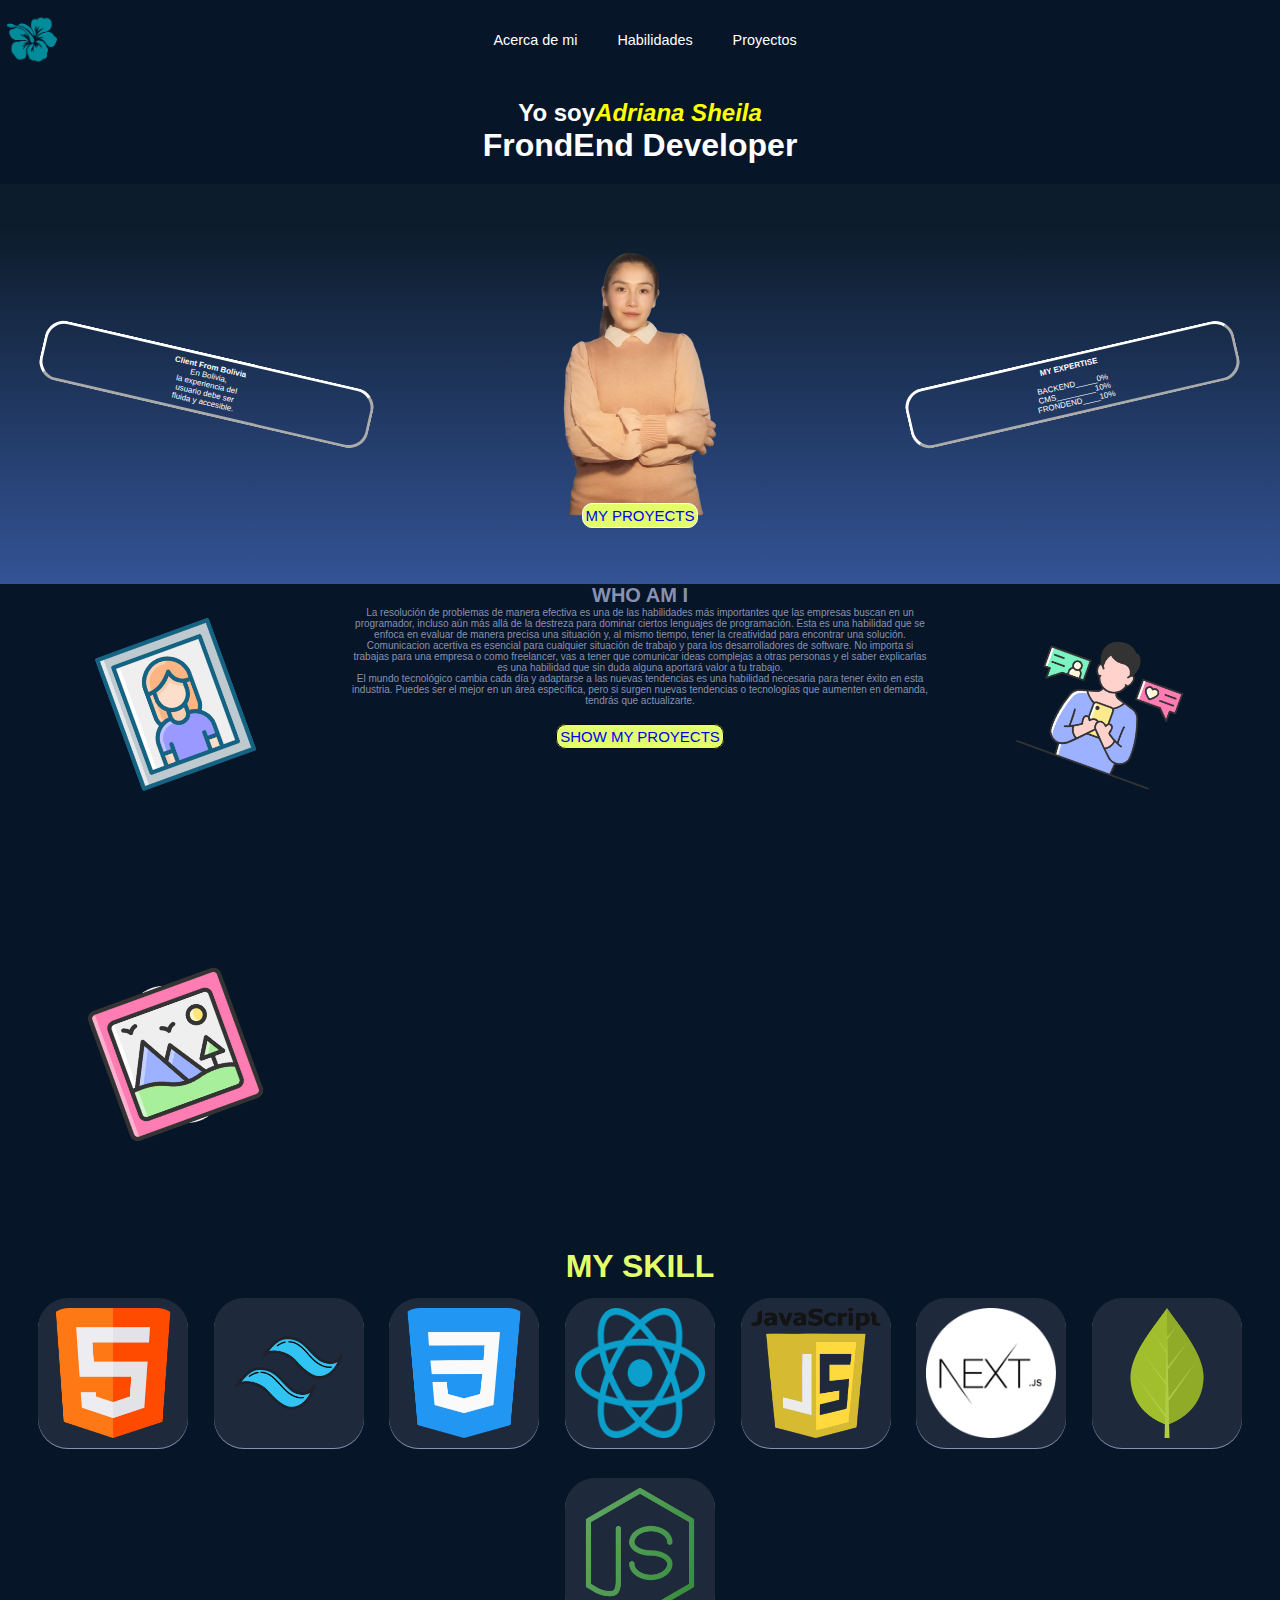
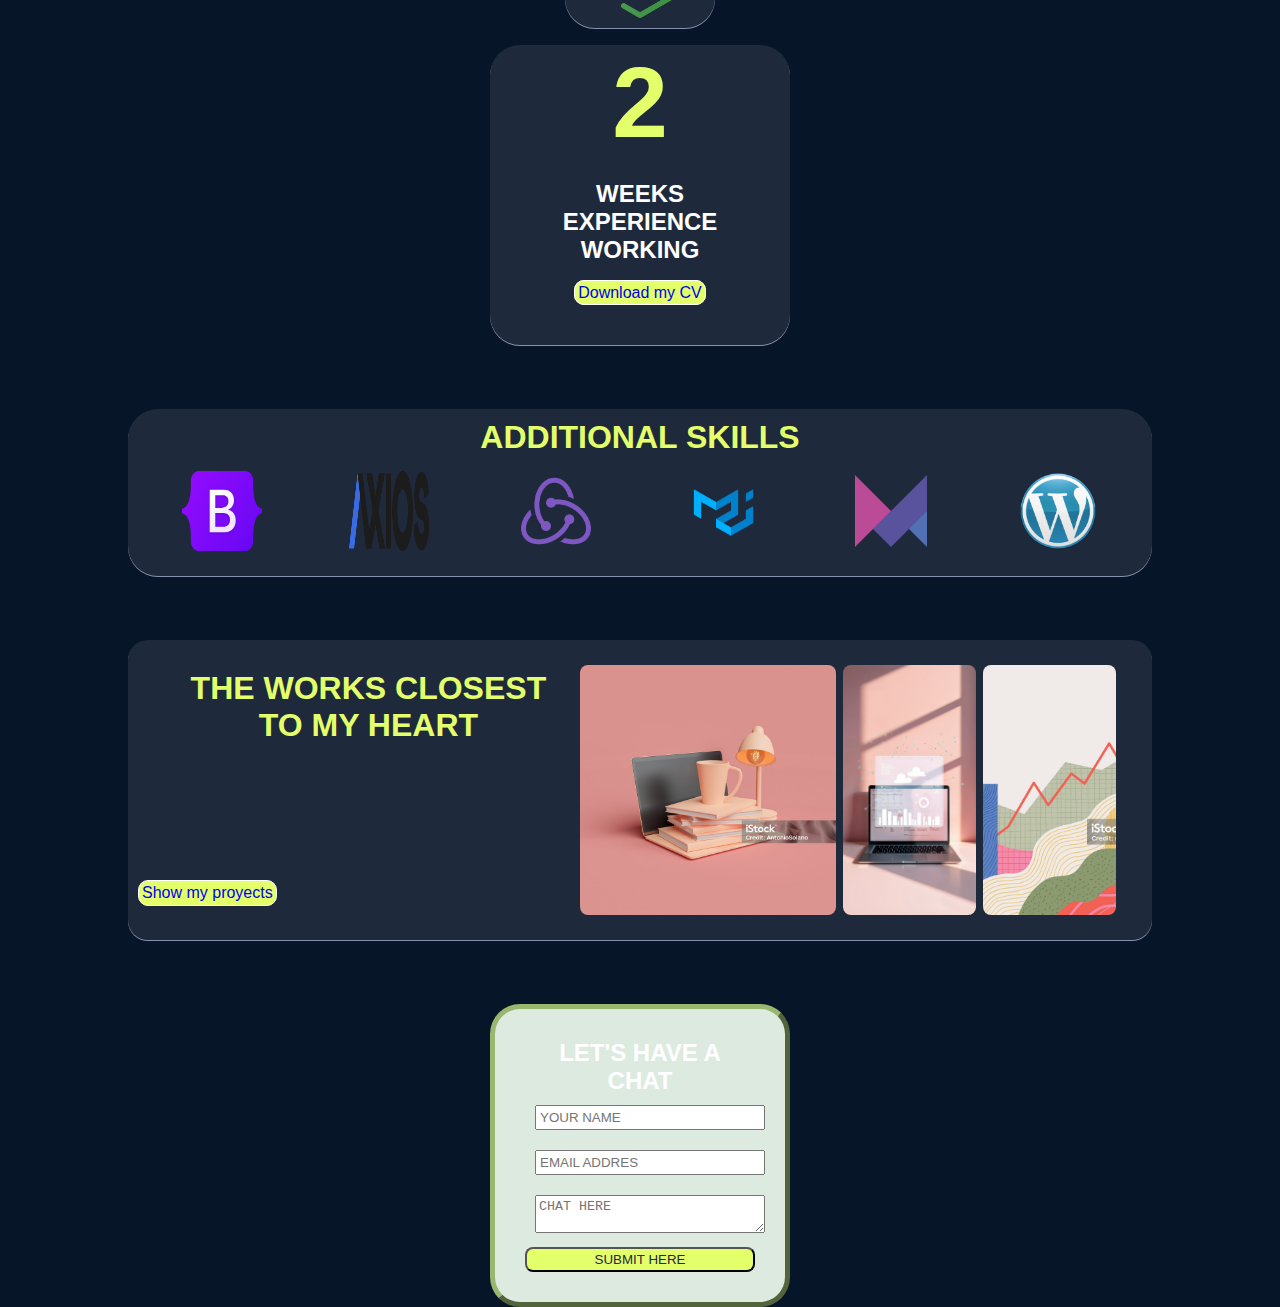
==== commit df988b80: "menuincluido" ====
--- a/index.html
+++ b/index.html
@@ -11,20 +11,22 @@
 
 <body>
     <header>
-        <!-- <div class="logoflor"> -->
+
         <img src="./src/imagen/logoflorverde.png" alt="flor logo rojo" class="logoflorverde">
-        <!-- </div> -->
-        <nav>
-            <!-- <div class="lista1"> -->
+
+        <nav class="opciones" id="navBar">
             <ul>
-                <li><a href="#">Acerca de mi</a></li>
-                <li><a href="#">Habilidades</a></li>
-                <li><a href="#">Proyectos</a></li>
+                <li><a href="#articulo1">Acerca de mi</a></li>
+                <li><a href="#mi_proyecto">Habilidades</a></li>
+                <li><a href="#muestra_mis_proyectos">Proyectos</a></li>
             </ul>
         </nav>
         <!-- <div class="button1"> -->
-        <a href="#" class="button1content">CONTACT<img src="./src/imagen/flecha.png" alt="flecha" class="flecha"></a>
-
+        <!-- <a href="#" class="button1content">CONTACT<img src="./src/imagen/flecha.png" alt="flecha" class="flecha"></a> -->
+        <button class="menu" id="menus"><svg xmlns="http://www.w3.org/2000/svg" x="0px" y="0px" width="50" height="50"
+                viewBox="0 0 48 48">
+                <path fill="#607D8B" d="M6 22H42V26H6zM6 10H42V14H6zM6 34H42V38H6z"></path>
+            </svg></button>
         <!-- </div> -->
     </header>
     <!-- principal -->
@@ -36,7 +38,6 @@
             </section>
             <!-- CAJAS -->
             <section class="section2">
-
                 <div class="caja1content"><strong>
                         Client From Bolivia</strong><br>
                     En Bolivia,<br>
@@ -59,7 +60,7 @@
             </section>
         </article>
         <!-- ARTICULO -->
-        <ARTicle class="art1">
+        <ARTicle class="art1" id="articulo1">
             <div class="art1cont1">
                 <img src="./src/imagen/marco.png" alt="" class="art1img1cont">
                 <img src="./src/imagen/recuerdos.png" alt="" class="art1img2cont">
@@ -92,7 +93,7 @@
 
             <div class="logos">
                 <div class="cajalogosmall" id="imagenlogo">
-                        <!-- <div><img src="./src/imagen/html.png" alt="" class="logosmall"></div>
+                    <!-- <div><img src="./src/imagen/html.png" alt="" class="logosmall"></div>
                         <div><img src="./src/imagen/tailwind.png" alt="" class="logosmall"></div>
                         <div><img src="./src/imagen/css.png" alt="" class="logosmall"></div>
                         <div><img src="./src/imagen/ts.png" alt="" class="logosmall"></div>
@@ -148,7 +149,7 @@
                 <textarea name="descripcion" id="description" placeholder="CHAT HERE"></textarea>
             </label>
 
-            <button>
+            <button class="submit">
                 SUBMIT HERE
             </button>
         </form>
--- a/src/styles/main.css
+++ b/src/styles/main.css
@@ -22,6 +22,7 @@
 }
 
 /* micodig AQUI*/
+@media(min-width:480px){
 header {
   display: flex;
   align-items: center;
@@ -33,17 +34,16 @@
   width: 5%;
 }
 
-nav ul {
-  display: flex;
+.opciones ul {
   font-size: 90%;
-}
-nav ul li {
-  margin: 5px;
+  gap: 40px;
+  display: flex;
   list-style: none;
 }
-nav ul li a {
+.opciones ul li a {
   text-decoration: none;
   color: white;
+  
 }
 .button1content {
   display: flex;
@@ -61,6 +61,12 @@
 .flecha {
   width: 15px;
 }
+.menu{
+  visibility: hidden;
+}
+
+}
+
 
 /* main */
 .art0 {
@@ -362,10 +368,54 @@
   margin: 10px;
   padding: 3px;
 }
-button {
+.submit{
   background-color: var(--color-highlight);
   width: 100%;
   padding: 3px;
   color: var(--color-deep-blue);
   border-radius: 8px;
 }
+
+@media(max-width:479px){
+  header {
+    display: flex;
+    align-items: center;
+    background-color: transparent;
+    justify-content: space-between;
+  }
+  
+  .logoflorverde {
+    width: 50px;
+  }
+  
+  .opciones {
+  position:absolute;
+  top:62px ;
+  right: 0px;
+  display: flex;
+  flex-direction: column;
+  align-items: initial;
+  background-color: #37b76a;
+  height:500px;
+  width: 80%;
+  padding: 20px;
+   
+   
+  }
+  nav ul li {
+    font-size: 90%;
+   margin-block: 10px;
+    list-style: none;
+    
+    
+  }
+ .opciones li a {
+    text-decoration: none;
+    color: white;
+  }
+  .menu{
+    background-color: transparent;
+    border:none;
+    cursor: pointer;
+    }
+}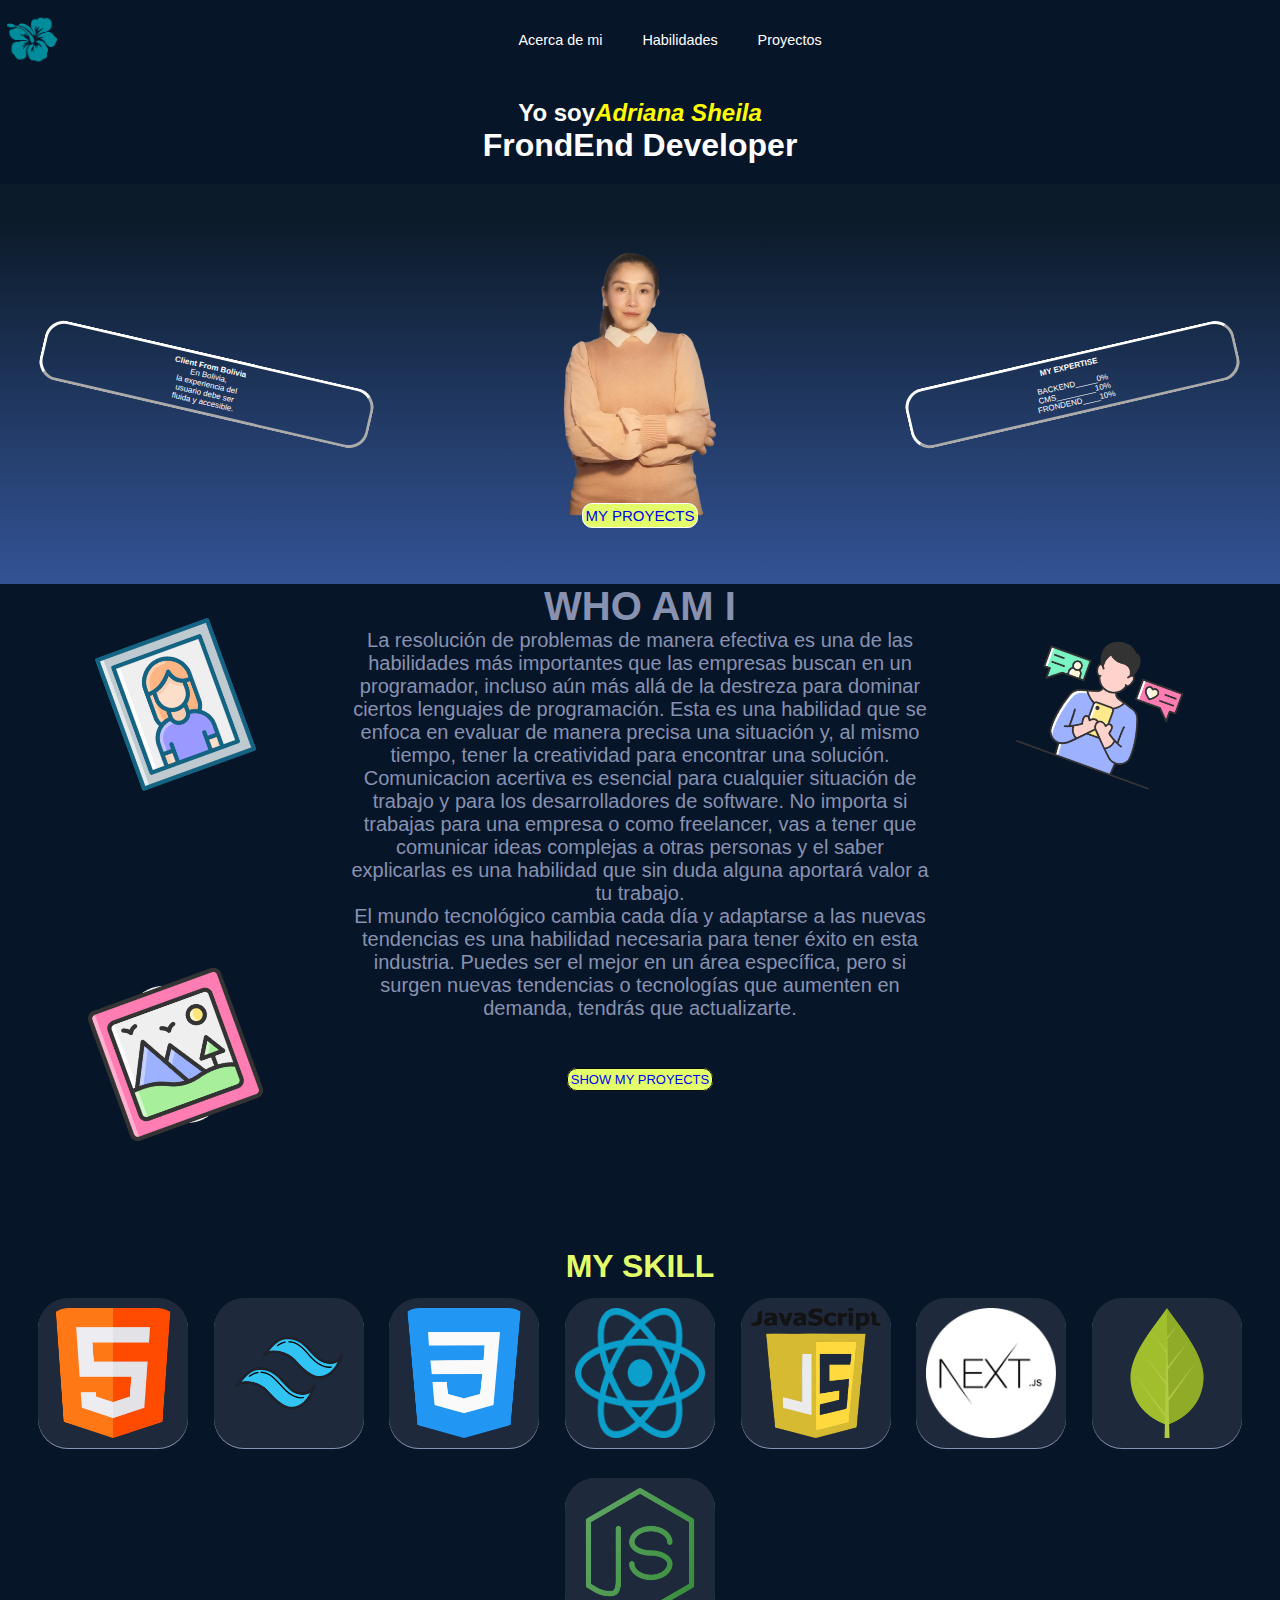
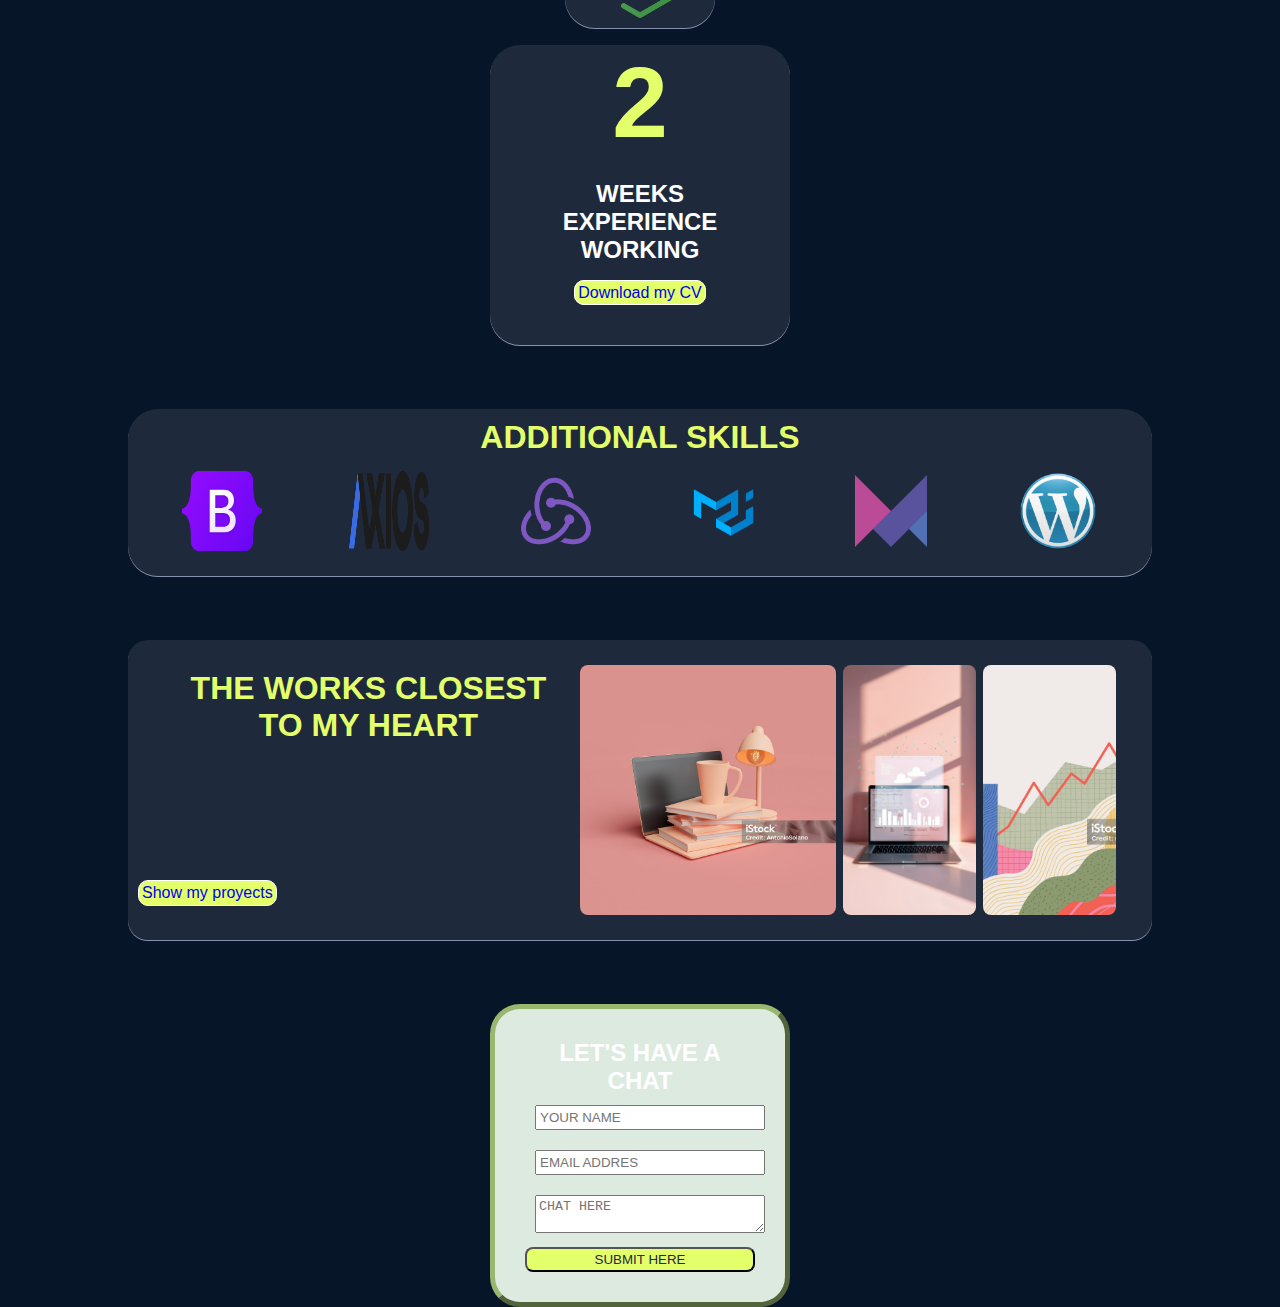
==== commit 12ef708c: "miniproyecto2" ====
--- a/index.html
+++ b/index.html
@@ -14,19 +14,20 @@
 
         <img src="./src/imagen/logoflorverde.png" alt="flor logo rojo" class="logoflorverde">
 
-        <nav class="opciones" id="navBar">
-            <ul>
-                <li><a href="#articulo1">Acerca de mi</a></li>
+        <nav class="opciones" id="opciones">
+            <ul >
+                <li><a href="#articulo1" >Acerca de mi</a></li>
                 <li><a href="#mi_proyecto">Habilidades</a></li>
                 <li><a href="#muestra_mis_proyectos">Proyectos</a></li>
             </ul>
         </nav>
         <!-- <div class="button1"> -->
         <!-- <a href="#" class="button1content">CONTACT<img src="./src/imagen/flecha.png" alt="flecha" class="flecha"></a> -->
-        <button class="menu" id="menus"><svg xmlns="http://www.w3.org/2000/svg" x="0px" y="0px" width="50" height="50"
-                viewBox="0 0 48 48">
-                <path fill="#607D8B" d="M6 22H42V26H6zM6 10H42V14H6zM6 34H42V38H6z"></path>
-            </svg></button>
+        <button class="menu" id="menu">
+            <svg xmlns="http://www.w3.org/2000/svg" fill="none" viewBox="0 0 24 24" stroke-width="1.5" stroke="currentColor" >
+                <path stroke-linecap="round" stroke-linejoin="round" d="M3.75 6.75h16.5M3.75 12h16.5m-16.5 5.25h16.5" />
+              </svg>
+              </button>
         <!-- </div> -->
     </header>
     <!-- principal -->
--- a/src/styles/main.css
+++ b/src/styles/main.css
@@ -22,51 +22,59 @@
 }
 
 /* micodig AQUI*/
-@media(min-width:480px){
-header {
-  display: flex;
-  align-items: center;
-  background-color: transparent;
-  justify-content: space-between;
-}
-
-.logoflorverde {
-  width: 5%;
-}
-
-.opciones ul {
-  font-size: 90%;
-  gap: 40px;
-  display: flex;
-  list-style: none;
-}
-.opciones ul li a {
-  text-decoration: none;
-  color: white;
-  
-}
-.button1content {
-  display: flex;
-  background-color: transparent;
-  color: var(--color-light);
-  justify-content: center;
-  align-items: center;
-  padding: 3px;
-  border: solid 1px white;
-  border-radius: 20px;
-  cursor: pointer;
-  text-decoration: none;
-  margin-right: 10px;
-}
-.flecha {
-  width: 15px;
-}
-.menu{
-  visibility: hidden;
-}
-
-}
-
+@media (min-width: 481px) {
+  header {
+    display: flex;
+    align-items: center;
+    background-color: transparent;
+    justify-content: space-between;
+  }
+
+  .logoflorverde {
+    width: 5%;
+  }
+
+  .opciones ul {
+    font-size: 90%;
+    gap: 40px;
+    display: flex;
+    list-style: none;
+  }
+  .opciones ul li a {
+    text-decoration: none;
+    color: white;
+    transition: transform 0.2s ease;
+  }
+  a:hover {
+    transform: scale(1.2);
+  }
+  .button1content {
+    display: flex;
+    background-color: transparent;
+    color: var(--color-light);
+    justify-content: center;
+    align-items: center;
+    padding: 3px;
+    border: solid 1px white;
+    border-radius: 20px;
+    cursor: pointer;
+    text-decoration: none;
+    margin-right: 10px;
+  }
+  .flecha {
+    width: 15px;
+  }
+  .menu {
+    visibility: hidden;
+  }
+
+  .art1cont2 {
+    width: 46vw;
+    text-align: center;
+    color: var(--color-soft-gray);
+    font-size: 13px;
+  }
+}
 
 /* main */
 .art0 {
@@ -169,19 +177,14 @@
   position: absolute;
   top: 50px;
 }
-.art1cont2 {
-  width: 46vw;
-  text-align: center;
-  color: var(--color-soft-gray);
-  font-size: 10px;
-}
+
 .show {
   border: solid 1px rgb(14, 10, 10);
   border-radius: 10px;
   font-style: none;
   background-color: var(--color-highlight);
   text-decoration: none;
-  font-size: 15px;
+  font-size: 13px;
   padding: 3px;
 }
 /* ART2 */
@@ -196,36 +199,34 @@
   text-align: center;
   color: var(--color-highlight);
 }
-.logos{
+.logos {
   display: flex;
   flex-wrap: wrap;
   justify-content: center;
-  
-}
-  
-.cajalogosmall{
+}
+
+.cajalogosmall {
   width: auto;
   display: flex;
   flex-wrap: wrap;
   justify-content: center;
   align-items: center;
- }
- .cajaexperience{
-  width:300px ;
-  display: flex;
-  justify-content: center;
- }
- .experience {
+}
+.cajaexperience {
+  width: 300px;
+  display: flex;
+  justify-content: center;
+}
+.experience {
   text-align: center;
   width: 300px;
   height: 300px;
   background-color: var(--color-deep-blue);
   border-radius: 30px;
   box-shadow: 0px 1px var(--color-soft-gray);
- }
+}
 
 .logosmall {
-  
   height: 150px;
   width: 150px;
   background-color: var(--color-deep-blue);
@@ -233,7 +234,11 @@
   margin: 1vw;
   border-radius: 30px;
   box-shadow: 0px 1px var(--color-soft-gray);
-}
+  animation: 1.5s infinite anim-logosmall;
+}
+@keyframes anim-logosmall{0%{transform: scale(1);}
+100%{transform: scale(0.95);}}
+
 
 .experience h1 {
   font-size: 100px;
@@ -368,54 +373,87 @@
   margin: 10px;
   padding: 3px;
 }
-.submit{
+.submit {
   background-color: var(--color-highlight);
   width: 100%;
   padding: 3px;
   color: var(--color-deep-blue);
   border-radius: 8px;
-}
-
-@media(max-width:479px){
+  cursor: pointer;
+}
+button:hover {
+  background-color: rgba(127, 51, 163, 0.599);
+}
+
+@media (max-width: 480px) {
   header {
     display: flex;
     align-items: center;
     background-color: transparent;
     justify-content: space-between;
   }
-  
+
   .logoflorverde {
     width: 50px;
   }
-  
+
   .opciones {
-  position:absolute;
-  top:62px ;
-  right: 0px;
-  display: flex;
-  flex-direction: column;
-  align-items: initial;
-  background-color: #37b76a;
-  height:500px;
-  width: 80%;
-  padding: 20px;
-   
-   
-  }
-  nav ul li {
+    position: absolute;
+    top: 62px;
+    right: 0px;
+    background-color: var(--color-deep-blue);
+    width: 80%;
+    height: 80%;
+    padding: 20px;
+    z-index: 1;
+  }
+  .hidden {
+    display: none;
+  }
+
+  .opciones ul li {
     font-size: 90%;
-   margin-block: 10px;
+    margin-block: 10px;
     list-style: none;
-    
-    
-  }
- .opciones li a {
+  }
+  .opciones li a {
     text-decoration: none;
     color: white;
-  }
-  .menu{
+    transition: transform 0.2s ease;
+  }
+  a:hover {
+    transform: scale(1.2);
+  }
+  .menu {
     background-color: transparent;
-    border:none;
+    border: none;
     cursor: pointer;
-    }
-}+    width: 50px;
+    color: white;
+    border-radius: 10px;
+  }
+
+  .art1cont2 {
+    width: 46vw;
+    text-align: center;
+    color: var(--color-soft-gray);
+    font-size: 10px;
+  }
+}
+
+@media (min-width: 1200px) {
+  .art1cont2 {
+    width: 46vw;
+    text-align: center;
+    color: var(--color-soft-gray);
+    font-size: 20px;
+  }
+}
+@media (min-width: 2200px) {
+  .art1cont2 {
+    width: 46vw;
+    text-align: center;
+    color: var(--color-soft-gray);
+    font-size:28px;
+  }
+}
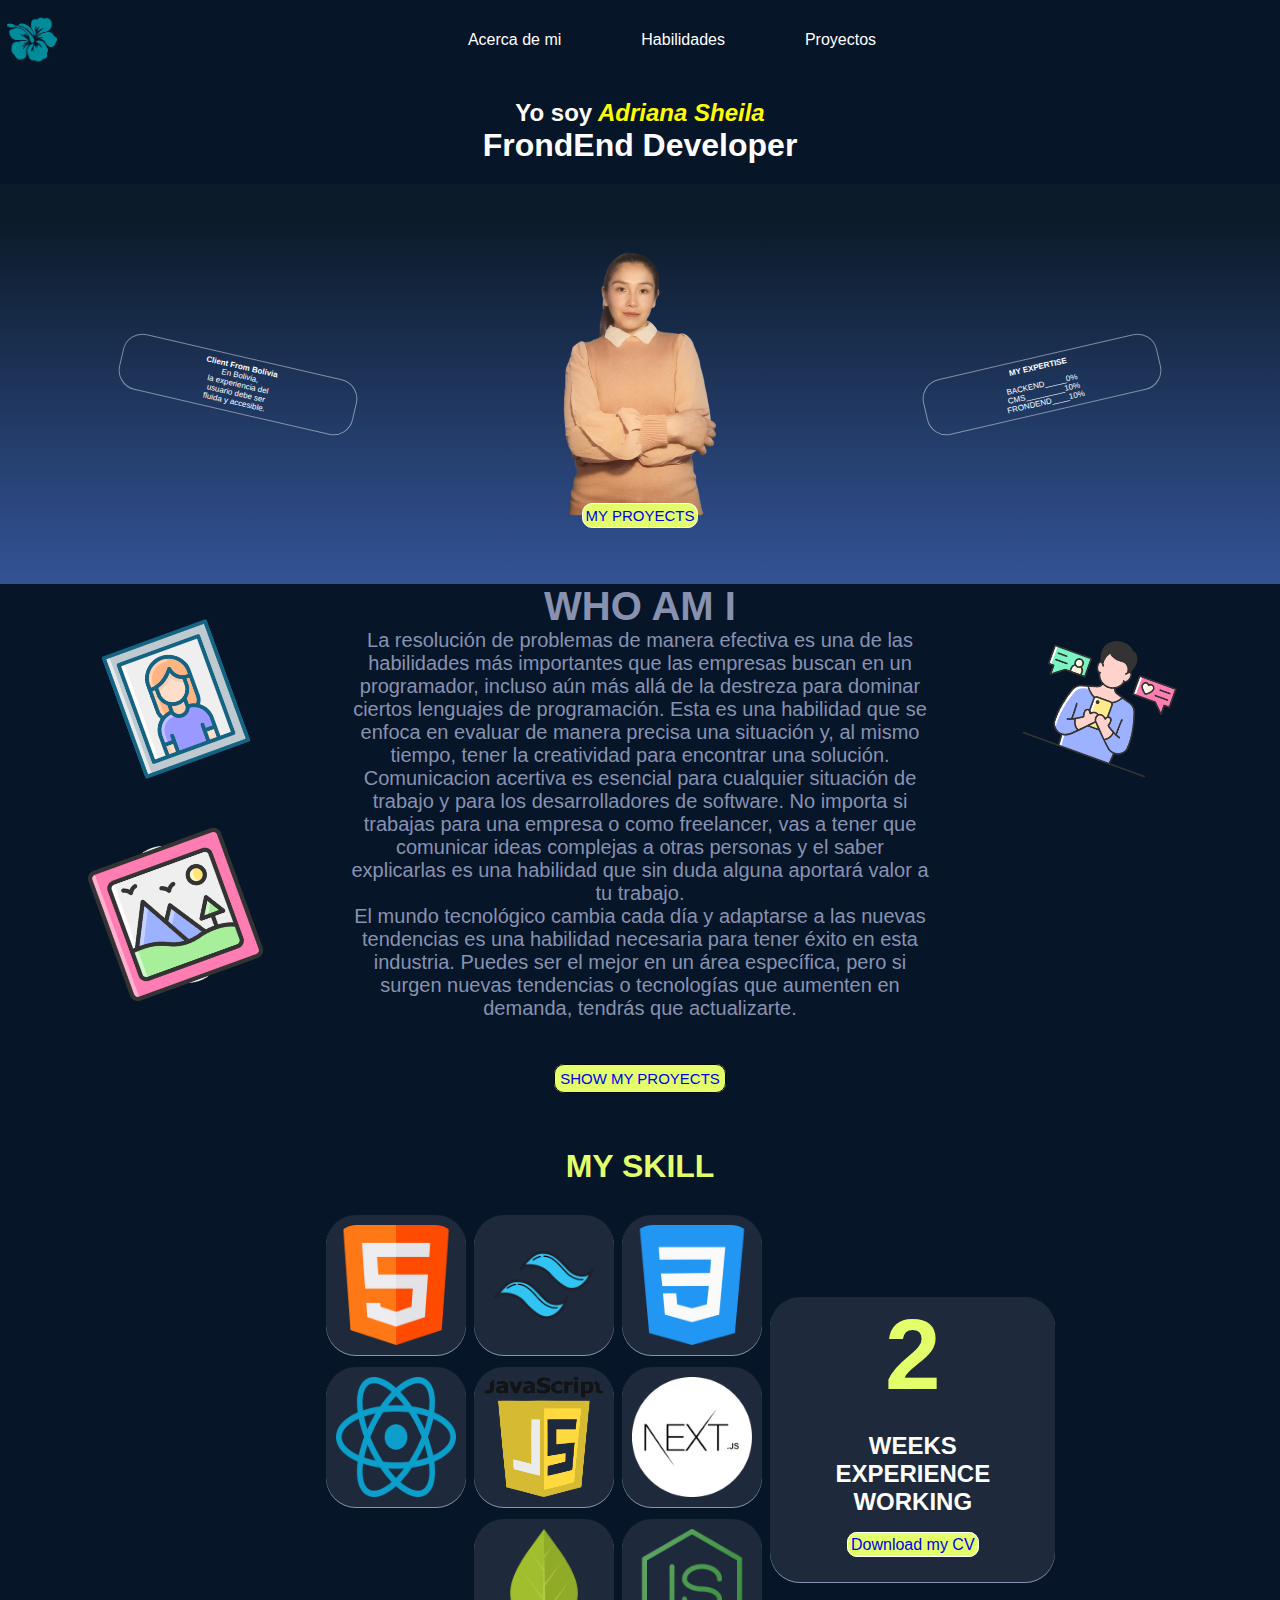
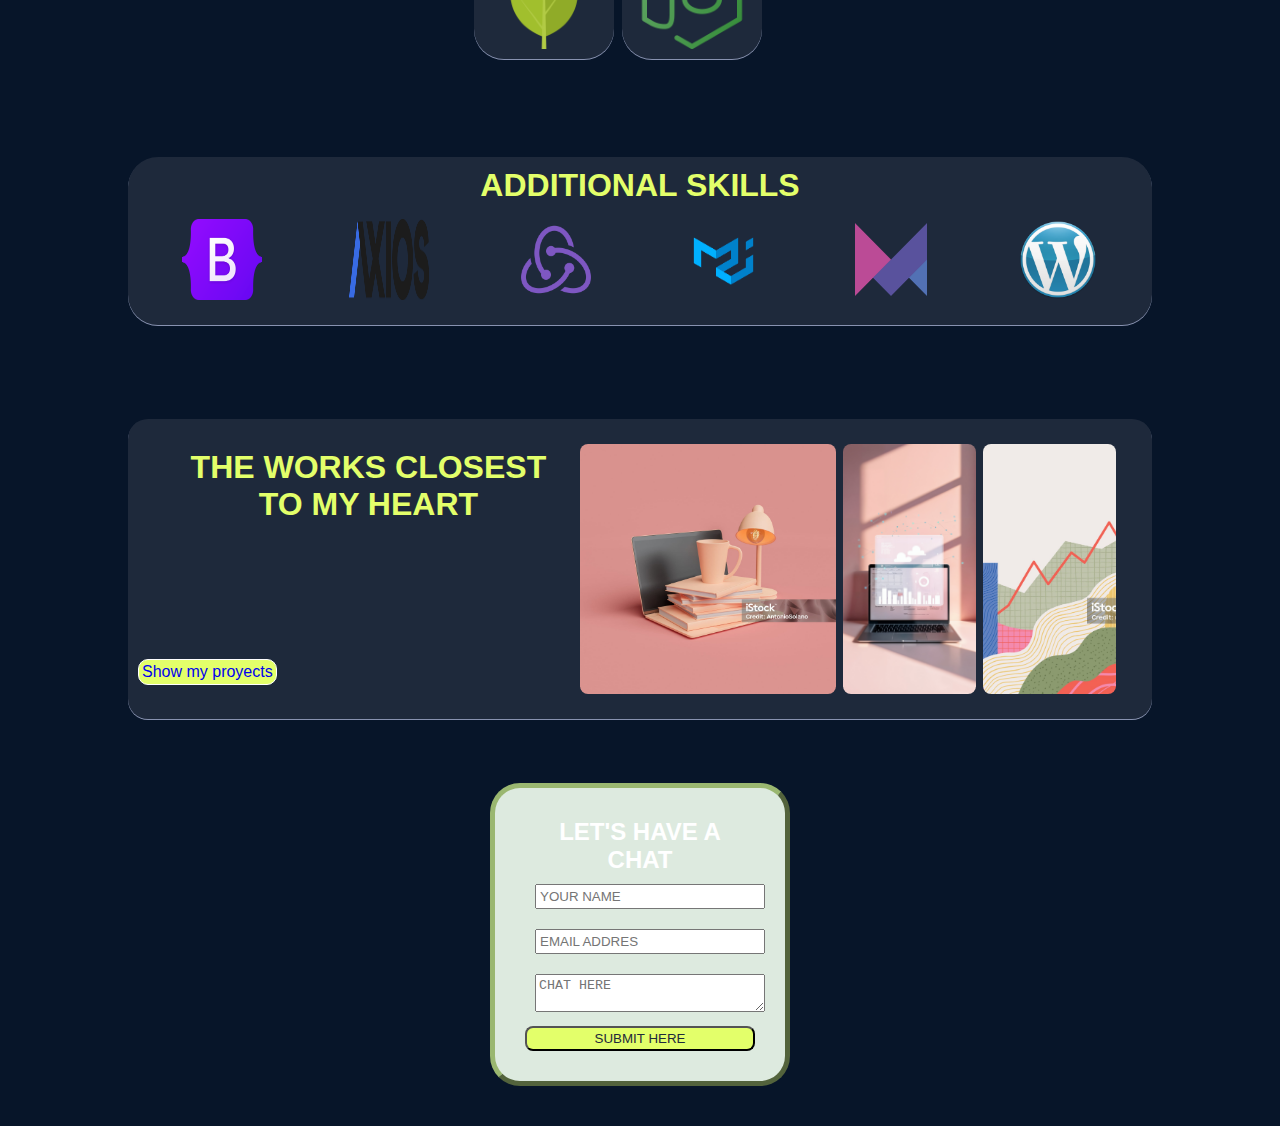
==== commit 9860071a: "ultimas mejoras del miniproyecto 1y2" ====
--- a/index.html
+++ b/index.html
@@ -11,40 +11,37 @@
 
 <body>
     <header>
-
         <img src="./src/imagen/logoflorverde.png" alt="flor logo rojo" class="logoflorverde">
-
         <nav class="opciones" id="opciones">
-            <ul >
-                <li><a href="#articulo1" >Acerca de mi</a></li>
+            <ul>
+                <li><a href="#articulo1">Acerca de mi</a></li>
                 <li><a href="#mi_proyecto">Habilidades</a></li>
                 <li><a href="#muestra_mis_proyectos">Proyectos</a></li>
             </ul>
         </nav>
-        <!-- <div class="button1"> -->
-        <!-- <a href="#" class="button1content">CONTACT<img src="./src/imagen/flecha.png" alt="flecha" class="flecha"></a> -->
         <button class="menu" id="menu">
-            <svg xmlns="http://www.w3.org/2000/svg" fill="none" viewBox="0 0 24 24" stroke-width="1.5" stroke="currentColor" >
-                <path stroke-linecap="round" stroke-linejoin="round" d="M3.75 6.75h16.5M3.75 12h16.5m-16.5 5.25h16.5" />
-              </svg>
-              </button>
-        <!-- </div> -->
+            <svg xmlns="http://www.w3.org/2000/svg" fill="none" viewBox="0 0 24 24" stroke-width="1"
+                stroke="currentColor">
+                <path stroke-linecap="round" stroke-linejoin="round" d="M3.75 6.75h16.5M3.75 12h16.5m-16.5 5.25h16.5">
+            </svg>
+        </button>
     </header>
     <!-- principal -->
     <main>
         <article class="art0">
             <section class="section1">
-                <h2>Yo soy<em style="color: yellow;">Adriana Sheila</em></h2>
+                <h2>Yo soy<em style="color: yellow;"> Adriana Sheila</em></h2>
                 <h1>FrondEnd Developer</h1>
             </section>
             <!-- CAJAS -->
             <section class="section2">
-                <div class="caja1content"><strong>
-                        Client From Bolivia</strong><br>
-                    En Bolivia,<br>
-                    la experiencia del<br>
-                    usuario debe ser<br>
-                    fluida y accesible.
+                <div class="caja1content">
+                    <p><strong>
+                            Client From Bolivia</strong><br>
+                        En Bolivia,<br>
+                        la experiencia del<br>
+                        usuario debe ser<br>
+                        fluida y accesible.</p>
                 </div>
 
                 <div class="fotospace">
@@ -52,11 +49,13 @@
                     <a href="proyectos.html" class="myproyects">MY PROYECTS</a>
                 </div>
 
-                <div class="caja2content"><strong>MY EXPERTISE</strong>
-                    <br><br>
-                    BACKEND_____0% <br>
-                    CMS_________10% <br>
-                    FRONDEND____10%
+                <div class="caja2content">
+                    <p><strong>MY EXPERTISE</strong>
+                        <br><br>
+                        BACKEND_____0% <br>
+                        CMS_________10% <br>
+                        FRONDEND____10%
+                    </p>
                 </div>
             </section>
         </article>
@@ -94,14 +93,6 @@
 
             <div class="logos">
                 <div class="cajalogosmall" id="imagenlogo">
-                    <!-- <div><img src="./src/imagen/html.png" alt="" class="logosmall"></div>
-                        <div><img src="./src/imagen/tailwind.png" alt="" class="logosmall"></div>
-                        <div><img src="./src/imagen/css.png" alt="" class="logosmall"></div>
-                        <div><img src="./src/imagen/ts.png" alt="" class="logosmall"></div>
-                        <div><img src="./src/imagen/javas.png" alt="" class="logosmall"></div>
-                        <div><img src="./src/imagen/next.png" alt="" class="logosmall"></div>
-                        <div><img src="./src/imagen/hoja.png" alt="" class="logosmall"></div>
-                        <div><img src="./src/imagen/jason.png" alt="" class="logosmall"></div> -->
                 </div>
                 <div class="experience">
                     <h1>2</h1>
@@ -136,6 +127,7 @@
             </div>
         </article>
         <!-- FORMULARIO -->
+         <div class="containerform">
         <form id="productForm">
 
             <h2>LET'S HAVE A CHAT</h2>
@@ -155,7 +147,7 @@
             </button>
         </form>
 
-        </form>
+    </div>
     </main>
 
 </body>
--- a/src/styles/main.css
+++ b/src/styles/main.css
@@ -22,59 +22,6 @@
 }
 
 /* micodig AQUI*/
-@media (min-width: 481px) {
-  header {
-    display: flex;
-    align-items: center;
-    background-color: transparent;
-    justify-content: space-between;
-  }
-
-  .logoflorverde {
-    width: 5%;
-  }
-
-  .opciones ul {
-    font-size: 90%;
-    gap: 40px;
-    display: flex;
-    list-style: none;
-  }
-  .opciones ul li a {
-    text-decoration: none;
-    color: white;
-    transition: transform 0.2s ease;
-  }
-  a:hover {
-    transform: scale(1.2);
-  }
-  .button1content {
-    display: flex;
-    background-color: transparent;
-    color: var(--color-light);
-    justify-content: center;
-    align-items: center;
-    padding: 3px;
-    border: solid 1px white;
-    border-radius: 20px;
-    cursor: pointer;
-    text-decoration: none;
-    margin-right: 10px;
-  }
-  .flecha {
-    width: 15px;
-  }
-  .menu {
-    visibility: hidden;
-  }
-
-  .art1cont2 {
-    width: 46vw;
-    text-align: center;
-    color: var(--color-soft-gray);
-    font-size: 13px;
-  }
-}
 
 /* main */
 .art0 {
@@ -82,6 +29,7 @@
   flex-direction: column;
 }
 .section1 {
+  font-family: "Lucida Sans Unicode", Geneva, Verdana, sans-serif;
   text-align: center;
   padding: 20px;
 }
@@ -98,10 +46,10 @@
   height: 400px;
 }
 .caja1content {
-  width: 28vw;
+  width: 240px;
   margin-left: 3%;
   font-size: 8px;
-  border: outset 3px white;
+  border: ridge 1px rgba(255, 255, 255, 0.452);
   border-radius: 20px;
   text-align: center;
   padding: 5px;
@@ -130,10 +78,10 @@
 }
 
 .caja2content {
-  width: 28vw;
+  width: 240px;
   margin-right: 3%;
   font-size: 8px;
-  border: outset 3px white;
+  border: ridge 1px rgba(255, 255, 255, 0.452);
   border-radius: 20px;
   text-align: center;
   padding: 5px;
@@ -143,7 +91,7 @@
 /* art1 */
 .art1 {
   display: flex;
-  height: 600px;
+  height: 500px;
   margin-bottom: 5%;
 }
 .art1cont1 {
@@ -153,7 +101,7 @@
   justify-content: center;
 }
 .art1img1cont {
-  width: 40%;
+  width: 37%;
   transform: rotate(-20deg);
   position: absolute;
   top: 50px;
@@ -162,9 +110,8 @@
   width: 40%;
   transform: rotate(-20deg);
   position: absolute;
-  bottom: 10%;
-}
-
+  bottom: 20%;
+}
 .art1cont3 {
   position: relative;
   width: 28vw;
@@ -172,20 +119,23 @@
   justify-content: center;
 }
 .art1img3cont {
-  width: 40%;
+  width: 37%;
   transform: rotate(20deg);
   position: absolute;
   top: 50px;
 }
-
 .show {
   border: solid 1px rgb(14, 10, 10);
   border-radius: 10px;
   font-style: none;
   background-color: var(--color-highlight);
   text-decoration: none;
-  font-size: 13px;
-  padding: 3px;
+  font-size: 15px;
+  padding: 5px;
+ 
+}
+.show:hover{
+  background-color: #a4ff7a;transform: scale(1.5);
 }
 /* ART2 */
 .art2 {
@@ -194,23 +144,26 @@
   flex-direction: column;
   align-items: center;
   justify-content: center;
+  gap: 30px;
 }
 .art2 h1 {
   text-align: center;
   color: var(--color-highlight);
 }
 .logos {
+  width: 80vw;
   display: flex;
   flex-wrap: wrap;
   justify-content: center;
-}
-
+  gap: 8px;
+}
 .cajalogosmall {
   width: auto;
   display: flex;
   flex-wrap: wrap;
   justify-content: center;
   align-items: center;
+  gap: 8px;
 }
 .cajaexperience {
   width: 300px;
@@ -219,27 +172,25 @@
 }
 .experience {
   text-align: center;
-  width: 300px;
-  height: 300px;
+  width: 285px;
+  height: 285px;
   background-color: var(--color-deep-blue);
   border-radius: 30px;
   box-shadow: 0px 1px var(--color-soft-gray);
 }
-
 .logosmall {
-  height: 150px;
-  width: 150px;
+  height: 140px;
+  width: 140px;
   background-color: var(--color-deep-blue);
   padding: 10px;
-  margin: 1vw;
+
   border-radius: 30px;
   box-shadow: 0px 1px var(--color-soft-gray);
-  animation: 1.5s infinite anim-logosmall;
-}
-@keyframes anim-logosmall{0%{transform: scale(1);}
-100%{transform: scale(0.95);}}
-
-
+  /* animation: 2s infinite anim-logosmall; */
+}
+.logosmall:hover {
+  transform: scale(1.1);
+}
 .experience h1 {
   font-size: 100px;
 }
@@ -247,7 +198,6 @@
   text-align: center;
   margin: 20px;
 }
-
 .cv {
   border: solid 1px white;
   border-radius: 10px;
@@ -257,6 +207,8 @@
   padding: 3px;
   margin: 10px;
 }
+.cv:hover{
+  background-color: #a4ff7a}
 /* ADDITIONAL SKILLS */
 .adicional {
   background-color: var(--color-deep-blue);
@@ -346,8 +298,12 @@
   height: 100%;
   object-fit: cover;
 }
-
 /* FORMULARIO */
+.containerform{
+  display: flex;
+  justify-content: center;
+  margin-bottom: 40px;
+}
 #productForm {
   font-family: sans-serif;
   border: outset 5px rgb(154, 183, 112);
@@ -355,8 +311,8 @@
   width: 300px;
   background-color: rgb(221, 234, 223);
   padding: 30px;
-  margin: auto;
-  text-align: center;
+  text-align: center;
+ 
 }
 #description {
   width: 100%;
@@ -382,10 +338,10 @@
   cursor: pointer;
 }
 button:hover {
-  background-color: rgba(127, 51, 163, 0.599);
-}
-
-@media (max-width: 480px) {
+  background-color: rgba(65, 152, 251, 0.558);
+}
+/* celular */
+@media (max-width: 600px) {
   header {
     display: flex;
     align-items: center;
@@ -398,41 +354,46 @@
   }
 
   .opciones {
+    display: none;
     position: absolute;
-    top: 62px;
+    top: 54px;
     right: 0px;
     background-color: var(--color-deep-blue);
-    width: 80%;
-    height: 80%;
-    padding: 20px;
+    border-radius: 5px;
+    width: 200px;
+    height: 300px;
     z-index: 1;
   }
-  .hidden {
-    display: none;
+  .opciones ul li a:hover{color: #7abaff;}
+  .opciones ul {
+    padding: 30px;
   }
 
   .opciones ul li {
-    font-size: 90%;
-    margin-block: 10px;
+    margin-block: 20px;
     list-style: none;
-  }
+    margin-bottom: 30px;
+  }
+
   .opciones li a {
     text-decoration: none;
     color: white;
-    transition: transform 0.2s ease;
   }
   a:hover {
-    transform: scale(1.2);
+    transform: scale(1.1);
   }
   .menu {
     background-color: transparent;
     border: none;
     cursor: pointer;
-    width: 50px;
+    width: 40px;
     color: white;
-    border-radius: 10px;
-  }
-
+    border-radius: 6px;
+    margin-right: 10px;
+  }
+  .hidden {
+    display: flex;
+  }
   .art1cont2 {
     width: 46vw;
     text-align: center;
@@ -440,7 +401,53 @@
     font-size: 10px;
   }
 }
-
+/* tablet */
+@media (min-width: 580px) {
+  header {
+    display: flex;
+    align-items: center;
+    background-color: transparent;
+    justify-content: space-between;
+  }
+
+  .logoflorverde {
+    width: 5%;
+  }
+
+  .opciones {
+    width: 95%;
+    top: 62px;
+    right: 0px;
+    padding: 3px;
+  }
+  .opciones ul {
+    display: flex;
+    justify-content: center;
+    gap: 80px;
+  }
+  .opciones ul li {
+    margin-block: 20px;
+    list-style: none;
+  }
+  .opciones li a {
+    text-decoration: none;
+    color: white;
+  }
+  a:hover {
+    transform: scale(1.2);
+  }
+  .menu {
+    display: none;
+  }
+
+  .art1cont2 {
+    width: 46vw;
+    text-align: center;
+    color: var(--color-soft-gray);
+    font-size: 14px;
+  }
+}
+/* laptop */
 @media (min-width: 1200px) {
   .art1cont2 {
     width: 46vw;
@@ -448,12 +455,25 @@
     color: var(--color-soft-gray);
     font-size: 20px;
   }
-}
-@media (min-width: 2200px) {
-  .art1cont2 {
-    width: 46vw;
-    text-align: center;
-    color: var(--color-soft-gray);
-    font-size:28px;
-  }
-}
+
+  .logos {
+    width: 70vw;
+    display: flex;
+    align-items: center;
+    justify-content: center;
+    gap: 8px;
+  }
+  .cajalogosmall {
+    width: 60%;
+    display: flex;
+    flex-wrap: wrap;
+    justify-content: end;
+    align-items: center;
+    gap: 8px;
+  }
+  .cajaexperience {
+    width: 40%;
+    display: flex;
+    justify-content: center;
+  }
+}
